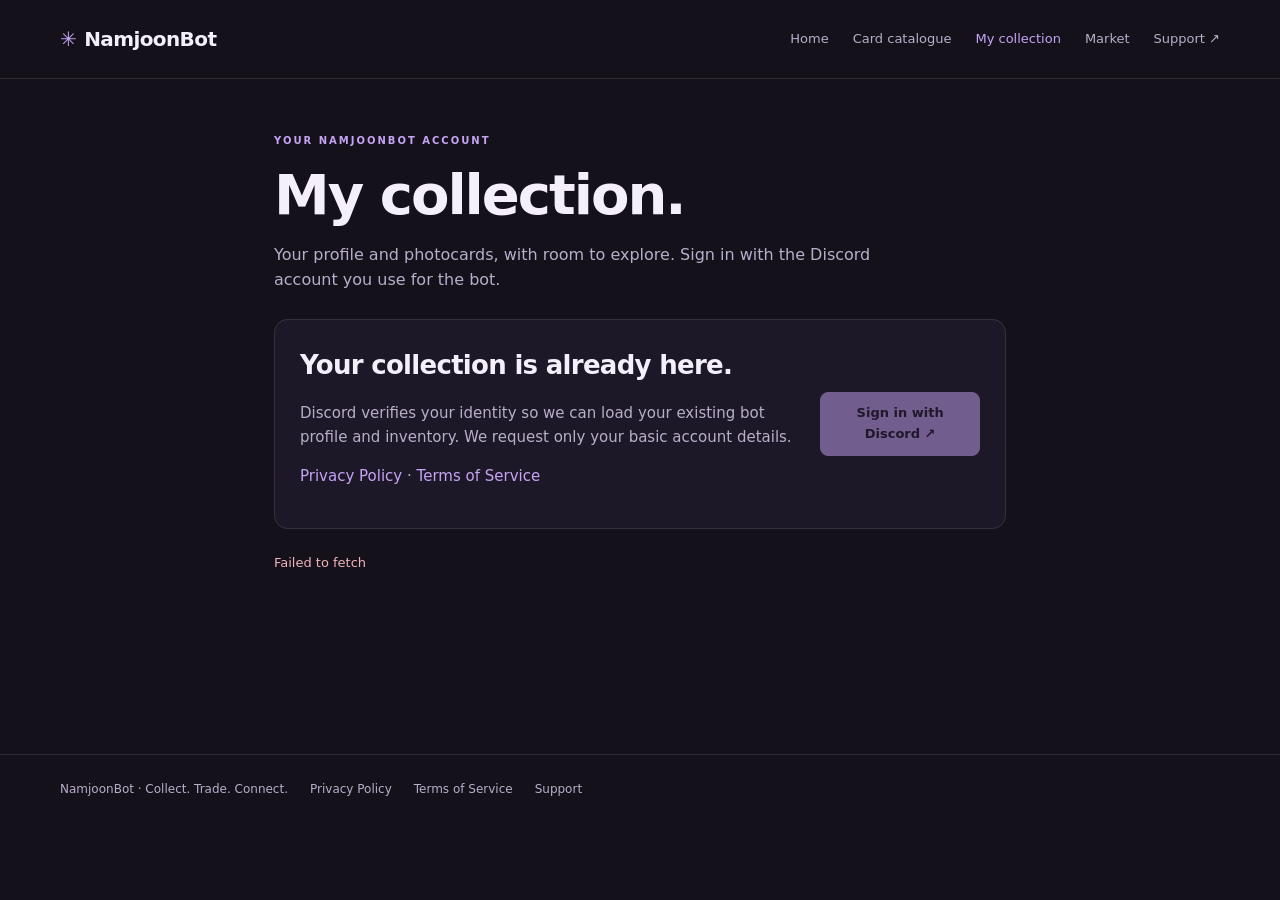
==== account.html @ 4c73a11f "Add wanted requests, website trade offers and adjustable card grids" ====
<!doctype html><html lang="en"><head><meta charset="utf-8"><meta name="viewport" content="width=device-width,initial-scale=1"><meta name="referrer" content="no-referrer"><meta name="theme-color" content="#14111b"><meta name="description" content="Sign in with Discord to view your NamjoonBot profile and inventory."><title>My collection — NamjoonBot</title><link rel="stylesheet" href="./collection.css"><link rel="stylesheet" href="./binder-beta.css?v=binder-beta-5"><link rel="stylesheet" href="./card-display.css?v=20261104"></head><body data-page="account"><a class="skip" href="#main">Skip to content</a><header><nav class="wrap" aria-label="Main navigation"><a class="brand" href="./"><span>✳</span>NamjoonBot</a><div class="navlinks"><a href="./">Home</a><a href="./catalogue.html">Card catalogue</a><a href="./account.html" aria-current="page">My collection</a><a href="./market.html">Market</a><a href="https://discord.gg/Ec2n3S7j8S">Support ↗</a></div></nav></header><main id="main" class="wrap"><div class="eyebrow">Your NamjoonBot account</div><h1>My collection.</h1><p class="intro">Your profile and photocards, with room to explore. Sign in with the Discord account you use for the bot.</p><div class="panel login-panel" id="login-panel"><div><h2>Your collection is already here.</h2><p>Discord verifies your identity so we can load your existing bot profile and inventory. We request only your basic account details.</p><p><a href="./privacy.html" style="color:var(--purple)">Privacy Policy</a> · <a href="./terms.html" style="color:var(--purple)">Terms of Service</a></p></div><button class="btn primary" id="login" disabled>Sign in with Discord ↗</button></div><div class="toolbar" id="account-actions" hidden><span id="signed-in" class="muted"></span><div><button class="btn" id="refresh">Refresh ↻</button> <button class="btn" id="logout">Sign out</button></div></div><p class="status" id="status" role="status">Checking sign-in availability…</p><div id="account-content" hidden><div class="tabs" role="tablist" aria-label="My account"><button class="btn active" id="profile-tab" role="tab" aria-selected="true" aria-controls="profile">Profile</button><button class="btn" id="collections-tab" role="tab" aria-selected="false" aria-controls="collections">Collection progress</button><button class="btn" id="wishlist-tab" role="tab" aria-selected="false" aria-controls="wishlist">Wishlist</button><button class="btn" id="inventory-tab" role="tab" aria-selected="false" aria-controls="inventory">Inventory</button><button class="btn" id="binders-tab" role="tab" aria-selected="false" aria-controls="binders">Binders <span class="supporter-pill">♡ Supporter beta</span></button></div><section class="panel" id="profile" role="tabpanel" aria-labelledby="profile-tab"></section><section id="inventory" role="tabpanel" aria-labelledby="inventory-tab" hidden><div class="toolbar"><h2>Your cards.</h2><label class="muted">Sort <select id="sort"><option value="highest">Highest rarity</option><option value="lowest">Lowest rarity</option><option value="print">Lowest print</option></select></label></div><div class="filters"><label>Search cards<input id="search" type="search" maxlength="100" placeholder="Card name or code…" autocomplete="off"></label><label>Member<select id="member"><option value="all">All members</option><option value="rm">RM</option><option value="jin">Jin</option><option value="suga">SUGA</option><option value="jhope">j-hope</option><option value="jimin">Jimin</option><option value="v">V</option><option value="jungkook">Jungkook</option></select></label><label>Set<select id="set"><option value="all">All sets</option></select></label><label>Variant<select id="variant"><option value="all">All variants</option><option value="unsigned">Unsigned (non-birthday)</option><option value="signed">Signed</option><option value="birthday">Birthday</option></select></label><label>Rarity<select id="rarity"><option value="all">All rarities</option><option value="common">Common</option><option value="uncommon">Uncommon</option><option value="rare">Rare</option><option value="event">Event</option><option value="legendary">Legendary</option><option value="mythical">Mythical</option><option value="secret_mythical">Secret Mythical</option></select></label></div><p class="muted">Select a card to sell it, offer it for trade, or browse the market.</p><div class="grid" id="cards"></div><div class="pagination"><button class="btn" id="prev" disabled>← Previous</button><span id="page-info" class="muted"></span><button class="btn" id="next" disabled>Next →</button></div></section><section id="collections" role="tabpanel" aria-labelledby="collections-tab" hidden><h2>Collection progress.</h2><p class="muted">Track every rarity and signature. Birthday variants are bonus discoveries and don’t count toward normal set completion.</p><div class="filters"><label>View<select id="collection-basis"><option value="lifetime">Ever collected</option><option value="owned">Currently owned</option></select></label><label>Search<input id="collection-search" type="search" placeholder="Card name…"></label><label>Set<select id="collection-set"><option value="all">All sets</option></select></label><label>Member<select id="collection-member"><option value="all">All members</option><option value="rm">RM</option><option value="jin">Jin</option><option value="suga">SUGA</option><option value="jhope">j-hope</option><option value="jimin">Jimin</option><option value="v">V</option><option value="jungkook">Jungkook</option></select></label><label>Rarity<select id="collection-rarity"><option value="all">All rarities</option><option value="common">common</option><option value="uncommon">uncommon</option><option value="rare">rare</option><option value="event">event</option><option value="legendary">legendary</option><option value="mythical">mythical</option><option value="secret_mythical">secret mythical</option></select></label><label>Variant<select id="collection-variant"><option value="all">All variants</option><option value="unsigned">Unsigned</option><option value="signed">Signed</option><option value="birthday">Birthday bonuses</option></select></label><label class="check-label"><input id="collection-missing" type="checkbox">Missing only</label></div><div class="set-summaries" id="collection-summary"></div><p class="muted" id="collection-count"></p><div class="grid" id="collection-cards"></div><div class="pagination"><button class="btn" id="collection-prev">← Previous</button><span id="collection-page"></span><button class="btn" id="collection-next">Next →</button></div></section>
<section id="wishlist" role="tabpanel" aria-labelledby="wishlist-tab" hidden><h2>Wishlist</h2><p class="muted">Synced from your Discord wishlist, including exact rarity, signature and birthday requests. Use /wishlist cards in Discord to add or remove entries.</p><div class="filters"><label>Search<input id="wish-search" type="search" placeholder="Card name…"></label><label>Status<select id="wish-status"><option value="all">All wishes</option><option value="missing">Still missing</option><option value="owned">Currently owned</option></select></label></div><p id="wish-count" class="muted"></p><div class="grid" id="wish-cards"></div></section><section id="binders" role="tabpanel" aria-labelledby="binders-tab" hidden><div class="toolbar"><div><h2>Your binders.</h2><p class="muted">Create and decorate your photocard binders.</p></div><button class="btn" id="expand-binder-beta" hidden>Expand editor</button></div><p class="status" id="binder-beta-status" role="status">Sign in to check beta access.</p><div id="binder-beta-locked" hidden><span class="supporter-pill">♡ Supporter</span><p>The binder editor is currently open to supporters for testing.</p><p><a href="https://discord.gg/Ec2n3S7j8S" target="_blank" rel="noopener noreferrer">Visit the support server</a> · <a href="https://ko-fi.com/namjoonbot" target="_blank" rel="noopener noreferrer">View Ko-fi</a></p></div><div id="binder-beta-host"></div></section></div></main><dialog id="card-modal" aria-label="Card details"><button class="btn modal-close" id="close-modal" aria-label="Close card details">Close ×</button><div class="modal-body" id="modal-body"></div></dialog><footer><div class="wrap"><div class="footerlinks"><span>NamjoonBot · Collect. Trade. Connect.</span><a href="./privacy.html">Privacy Policy</a><a href="./terms.html">Terms of Service</a><a href="https://discord.gg/Ec2n3S7j8S">Support</a></div></div></footer><script src="./site-config.js"></script><script src="./collection.js?v=20261104-binder-beta-5"></script><script src="./binder-beta-tab.js?v=binder-beta-5"></script><script src="./card-display.js?v=20261104"></script></body></html>
---- collection.css ----
:root{color-scheme:dark;--bg:#14111b;--surface:#1d1827;--ink:#f4effb;--muted:#b9aec9;--purple:#c5a4f4;--line:#ffffff19}*{box-sizing:border-box}body{margin:0;background:var(--bg);color:var(--ink);font:15px/1.6 system-ui,-apple-system,"Segoe UI",sans-serif}a{color:inherit;text-decoration:none}button,input,select{font:inherit}button,a,input,select{touch-action:manipulation}a:focus-visible,button:focus-visible,input:focus-visible,select:focus-visible{outline:3px solid var(--purple);outline-offset:4px}button{cursor:pointer}button:disabled{opacity:.5;cursor:default}.wrap{width:min(1160px,calc(100% - 40px));margin:auto}header{border-bottom:1px solid var(--line);background:#14111bf5}nav{min-height:78px;display:flex;align-items:center;justify-content:space-between;gap:20px;flex-wrap:wrap;padding:15px 0}.brand{font-size:20px;font-weight:750;letter-spacing:-.6px}.brand span{color:var(--purple);margin-right:8px}.navlinks{display:flex;gap:24px;align-items:center;flex-wrap:wrap;font-size:13px}.navlinks a{color:var(--muted)}.navlinks a[aria-current=page]{color:var(--purple)}main{padding:54px 0 72px;min-height:75vh}h1{font-size:clamp(35px,5vw,56px);letter-spacing:-2px;line-height:1.1;margin:15px 0}h2{font-size:26px;letter-spacing:-.7px;margin:0 0 15px}h3{margin:0;font-size:16px}.eyebrow{text-transform:uppercase;font-size:10px;letter-spacing:2px;color:var(--purple);font-weight:700}.muted,.intro{color:var(--muted)}.intro{max-width:650px;font-size:16px;margin-bottom:26px}.btn{display:inline-flex;align-items:center;justify-content:center;gap:8px;background:transparent;border:1px solid #ffffff25;border-radius:8px;padding:10px 17px;font-weight:650;color:var(--ink);font-size:13px}.primary{background:var(--purple);border-color:var(--purple);color:#25172f}.status{color:var(--muted);font-size:13px;min-height:24px;margin:17px 0}.error{color:#f2b4bc}.toolbar{display:flex;gap:14px;align-items:center;justify-content:space-between;flex-wrap:wrap}.filters{display:grid;grid-template-columns:2fr repeat(3,1fr);gap:12px;margin:25px 0}.filters label{display:flex;flex-direction:column;gap:6px;font-size:11px;color:var(--muted)}input,select{color:var(--ink);background:#1d1827;border:1px solid #ffffff25;padding:11px 12px;border-radius:8px;width:100%;min-width:0}input::placeholder{color:#9c8dac}.grid{display:grid;grid-template-columns:repeat(4,minmax(0,1fr));gap:20px}.card{border:1px solid var(--line);border-radius:13px;background:var(--surface);overflow:hidden;min-width:0}.card-button{padding:0;border:0;color:inherit;background:none;width:100%;text-align:left;display:block}.artwrap{aspect-ratio:797/1299;position:relative;overflow:hidden;margin:16px 25px 0;border-radius:12px;background:#2b2037}.artwrap img{position:absolute;inset:0;width:100%;height:100%;object-fit:contain}.catalogue-card .artwrap img{inset:auto;left:-13%;top:-8%;width:126%;height:116%;max-width:none;object-fit:fill}.card-info{padding:17px}.card-info h3{font-size:14px;line-height:1.4;margin:8px 0}.card-info p{font-size:12px;color:var(--muted);margin:7px 0}.tag{display:inline-block;background:#c5a4f415;color:var(--purple);border-radius:4px;padding:3px 7px;font-size:9px;letter-spacing:1px;text-transform:uppercase}.card-info .code{font-size:10px;overflow-wrap:anywhere;letter-spacing:.4px}.pagination{display:flex;gap:18px;align-items:center;justify-content:center;margin:30px 0}.empty{padding:40px;border:1px dashed #ffffff25;border-radius:12px;text-align:center;color:var(--muted)}.panel{background:var(--surface);border:1px solid var(--line);border-radius:14px;padding:25px;margin-bottom:24px}.login-panel{display:flex;gap:25px;align-items:center;justify-content:space-between}.login-panel p{color:var(--muted);max-width:650px}.profile-banner{width:100%;max-height:270px;aspect-ratio:680/240;object-fit:cover;border-radius:12px;margin-bottom:22px}.identity{display:flex;gap:18px;align-items:center}.avatar{height:78px;width:78px;object-fit:cover;border-radius:50%;background:#49325f;display:grid;place-items:center;font-size:32px;color:var(--purple)}.identity h2{margin:0 0 4px}.titles{color:var(--purple);font-size:13px}.stat-grid{display:grid;grid-template-columns:repeat(4,1fr);gap:14px;margin:25px 0}.stat{background:#14111b80;border:1px solid var(--line);padding:17px;border-radius:9px}.stat strong{display:block;font-size:23px}.stat span{font-size:11px;color:var(--muted)}.xp{width:100%;height:12px;accent-color:var(--purple)}.badge-list{display:flex;flex-wrap:wrap;gap:10px}.badge{display:flex;align-items:center;gap:8px;border:1px solid var(--line);padding:9px 12px;border-radius:8px;font-size:12px}.badge img{width:30px;height:30px;object-fit:contain}.tabs{display:flex;gap:10px;margin:26px 0}.tabs .active{background:#c5a4f42a;border-color:var(--purple);color:var(--purple)}dialog{background:var(--surface);color:var(--ink);border:1px solid #ffffff30;border-radius:15px;width:min(680px,calc(100% - 30px));padding:25px;max-height:90vh;overflow:auto}dialog::backdrop{background:#08050dbb}.modal-close{float:right}.modal-body img{max-width:100%;max-height:440px;object-fit:contain;display:block;margin:15px auto}.modal-body p{color:var(--muted);overflow-wrap:anywhere}.modal-body h2{padding-top:20px}.rarity-list{display:flex;gap:9px;flex-wrap:wrap}footer{border-top:1px solid var(--line);padding:25px 0;color:var(--muted);font-size:12px}.footerlinks{display:flex;flex-wrap:wrap;gap:22px}[hidden]{display:none!important}.skip{position:absolute;top:-100px;left:15px;padding:12px;background:var(--purple);color:#17101f;z-index:20}.skip:focus{top:10px}@media(max-width:950px){.grid{grid-template-columns:repeat(3,minmax(0,1fr))}.stat-grid{grid-template-columns:repeat(2,1fr)}.filters{grid-template-columns:repeat(2,minmax(0,1fr))}}@media(max-width:620px){.grid{grid-template-columns:repeat(2,minmax(0,1fr));gap:12px}.navlinks{gap:14px;font-size:12px}.brand{font-size:18px}main{padding-top:35px}.artwrap{margin:12px 12px 0}.card-info{padding:13px}.filters{gap:10px}.login-panel{display:block}.login-panel .btn{margin-top:10px}.panel{padding:20px}.identity{gap:12px}.avatar{width:60px;height:60px}.identity h2{font-size:22px}.stat{padding:13px}.stat strong{font-size:20px}}
/* Preserve Discord banner dimensions instead of stretching/cropping them. */
.profile-banner{display:block;width:100%;max-width:680px;height:auto;max-height:none;aspect-ratio:680/240;object-fit:contain;margin:0 auto 24px;border-radius:12px}

body.view-profile main.wrap{max-width:732px}#profile{width:100%;margin-inline:auto}.tabs{flex-wrap:wrap}.showcase-grid{grid-template-columns:repeat(3,minmax(0,1fr));gap:12px;margin-top:15px}.showcase-grid .artwrap{margin:10px 9px 0}.showcase-grid .card-info{padding:11px}.showcase-grid .card-info .code{font-size:9px}.showcase-empty{font-size:12px;padding:20px 10px;display:grid;place-items:center;min-height:240px}.badge-list{margin-top:12px}.variant-checklist{max-height:240px;overflow-y:auto;margin:0 14px 16px;border-top:1px solid var(--line);scrollbar-width:thin}.variant-row{display:flex;gap:8px;padding:7px 0;border-bottom:1px solid var(--line);font-size:11px;line-height:1.5}.variant-row.collected{color:#bce2ce}.variant-row.missing{color:var(--muted)}.set-summaries{display:grid;grid-template-columns:repeat(auto-fit,minmax(200px,1fr));gap:12px;margin:20px 0}.set-summary{display:flex;flex-direction:column;gap:8px;padding:17px;border:1px solid var(--line);border-radius:9px;background:var(--surface)}.set-summary span{color:var(--muted);font-size:12px}.set-summary progress{accent-color:var(--purple);width:100%;height:10px}.check-label{flex-direction:row!important;align-items:center;gap:10px!important}.check-label input{width:18px;height:18px;accent-color:var(--purple)}@media(max-width:620px){.showcase-grid{gap:7px}.showcase-grid .card-info h3{font-size:11px}.showcase-grid .card-info p{font-size:10px}.showcase-grid .artwrap{margin:8px 5px 0}.showcase-grid .card-info{padding:8px}.showcase-empty{min-height:180px}.tabs .btn{padding:8px 11px;font-size:12px}}

.showcase-grid .card{overflow:visible;perspective:900px;background:transparent;border:0}
.showcase-grid .card-button{background:var(--surface);border:1px solid var(--line);border-radius:13px;overflow:hidden;transform:rotateX(var(--showcase-x,0deg)) rotateY(var(--showcase-y,0deg));transition:transform .2s ease-out,box-shadow .2s ease-out;transform-origin:center}
.showcase-grid .showcase-hover .card-button{box-shadow:0 14px 28px #0005}
@media(prefers-reduced-motion:reduce){.showcase-grid .card-button{transform:none;transition:none}}
@media(hover:none){.showcase-grid .card-button{transform:none}}

/* Keep the information panels still; tilt only the transparent photocard PNG. */
.showcase-grid .card-button,.showcase-grid .showcase-hover .card-button{transform:none;box-shadow:none;transition:none}
.showcase-grid .artwrap{overflow:visible;background:transparent;perspective:850px}
.showcase-grid .artwrap img,.interactive-card-stage img{transform:rotateX(var(--showcase-x,0deg)) rotateY(var(--showcase-y,0deg));transition:transform .18s ease-out,filter .2s ease-out;transform-origin:center;user-select:none}
.showcase-grid .artwrap.showcase-hover img,.interactive-card-stage.showcase-hover img{filter:drop-shadow(0 10px 12px #0005)}
.interactive-card-stage{width:min(100%,340px);margin:20px auto;perspective:900px;padding:14px}
.modal-body .interactive-card-stage img{display:block;width:100%;height:auto;max-height:440px;object-fit:contain;margin:0}
@media(prefers-reduced-motion:reduce){.showcase-grid .artwrap img,.interactive-card-stage img{transform:none;transition:none;filter:none!important}}
@media(hover:none){.showcase-grid .artwrap img,.interactive-card-stage img{transform:none;filter:none!important}}

/* Rarity accents follow the actual owned variant, never a catalogue preview. */
[data-rarity="mythical"]{--rarity-glow:#c5a4f4;--rarity-shadow:#c5a4f440}
[data-rarity="secret_mythical"]{--rarity-glow:#ead1f9;--rarity-shadow:#dfb2ef59}
.card[data-rarity] .tag{color:var(--rarity-glow);background:#c5a4f419;border:1px solid var(--rarity-shadow)}
.artwrap[data-rarity],.interactive-card-stage[data-rarity]{isolation:isolate}
.artwrap[data-rarity] img,.interactive-card-stage[data-rarity] img{filter:drop-shadow(0 0 5px var(--rarity-shadow))}
@media(hover:hover){
  .artwrap[data-rarity]:hover img,.interactive-card-stage[data-rarity]:hover img{filter:drop-shadow(0 0 9px var(--rarity-shadow)) drop-shadow(0 9px 12px #0004)}
  .artwrap[data-rarity="secret_mythical"]::after,.interactive-card-stage[data-rarity="secret_mythical"]::after{content:"";position:absolute;inset:0;border-radius:12px;pointer-events:none;background:linear-gradient(115deg,transparent 25%,#e6c9f200 38%,#f7e9ff20 48%,#d4c7ff12 53%,transparent 65%);background-size:250% 100%;background-position:100% 0;opacity:0;transition:background-position .85s ease,opacity .25s ease}
  .artwrap[data-rarity="secret_mythical"]:hover::after,.interactive-card-stage[data-rarity="secret_mythical"]:hover::after{opacity:1;background-position:0 0}
}
.interactive-card-stage[data-rarity]{position:relative}
@media(prefers-reduced-motion:reduce){
  .artwrap[data-rarity]::after,.interactive-card-stage[data-rarity]::after{display:none}
  .artwrap[data-rarity] img,.interactive-card-stage[data-rarity] img{transition:none}
}

/* Catalogue spoilers are opt-in; inventory and profile cards keep their own display. */
body[data-page="catalogue"] .catalogue-spoiler-toggle{display:inline-flex;align-items:center;gap:10px;position:relative;min-height:44px;cursor:pointer;font-size:13px;color:var(--muted)}
.catalogue-spoiler-toggle input{position:absolute;left:0;top:9px;width:42px;height:26px;margin:0;opacity:0;cursor:pointer}
.catalogue-switch-track{display:block;width:42px;height:26px;border:1px solid #ffffff35;background:#30263e;border-radius:20px;padding:3px;transition:background .2s}
.catalogue-switch-track:before{content:"";display:block;width:18px;height:18px;border-radius:50%;background:#c7bbd6;transition:transform .2s}
.catalogue-spoiler-toggle input:checked+.catalogue-switch-track{background:var(--purple);border-color:var(--purple)}
.catalogue-spoiler-toggle input:checked+.catalogue-switch-track:before{transform:translateX(16px);background:#24182f}
.catalogue-spoiler-toggle input:focus-visible+.catalogue-switch-track{outline:3px solid var(--purple);outline-offset:4px}
.catalogue-spoiler-note{font-size:12px;max-width:540px;margin:4px 0 0}
.spoiler-placeholder{display:flex;flex-direction:column;align-items:center;justify-content:center;gap:14px;border:1px solid #c5a4f435;background:radial-gradient(ellipse at 50% 35%,#c5a4f41c,transparent 70%),#21182c;color:var(--purple)}
.spoiler-mark{font-size:42px;line-height:1}.spoiler-caption{font-size:10px;letter-spacing:1.6px;text-transform:uppercase}
@media(prefers-reduced-motion:reduce){.catalogue-switch-track,.catalogue-switch-track:before{transition:none}}
---- binder-beta.css ----
.supporter-pill{display:inline-flex;align-items:center;gap:3px;flex-shrink:0;white-space:nowrap;border-radius:999px;padding:2px 8px;background:linear-gradient(115deg,#63418e,#82529c);border:1px solid #d6b1f552;color:#fff0ff;font-size:10px;font-weight:700;line-height:1.6;letter-spacing:.15px}.binder-beta-locked-tab{opacity:.6}#binders .toolbar{align-items:center}#binders .toolbar p{font-size:12px;margin:8px 0}#binder-beta-locked{padding:25px;border:1px solid #c5a4f433;border-radius:12px;background:#c5a4f409}#binder-beta-locked a{color:var(--purple)}.binder-beta-frame{display:block;border:1px solid #ffffff19;border-radius:12px;width:100%;height:900px;max-height:none;background:#121118}#binders.beta-expanded{position:fixed;inset:0;z-index:1000;background:#14111b;padding:12px 18px;overflow:auto;display:flex;flex-direction:column;gap:6px}#binders.beta-expanded .toolbar{margin:0;flex:none}#binders.beta-expanded .toolbar h2,#binders.beta-expanded .toolbar p{display:none}#binders.beta-expanded #binder-beta-status{font-size:10px;margin:0}#binders.beta-expanded #binder-beta-host{flex:1;min-height:0}#binders.beta-expanded .binder-beta-frame{height:100%;border-radius:8px}@media(max-width:650px){.binder-beta-frame{height:1100px}#binders.beta-expanded{padding:8px}#binders.beta-expanded .binder-beta-frame{height:100%}.tabs{flex-wrap:wrap}}

#binder-beta-status:empty{display:none}
---- card-display.css ----
.card-display-controls{display:flex;justify-content:flex-end;margin:14px 0;gap:12px}.card-display-controls label{font:inherit;font-size:12px;color:var(--muted,#b6acbf)}.card-display-controls select{background:var(--surface,#211a2b);color:inherit;border:1px solid #c5a4f440;border-radius:7px;padding:8px;margin-left:8px;font:inherit}body .adjustable-card-grid{display:grid;grid-template-columns:repeat(var(--card-columns,4),minmax(0,1fr));gap:16px}body[data-page=market] .market-main{width:min(1520px,calc(100% - 48px))}body[data-page=catalogue] main.wrap,body[data-page=account] main.wrap{width:min(1440px,calc(100% - 48px))}.adjustable-card-grid>*{min-width:0}.adjustable-card-grid .card-info,.adjustable-card-grid .market-card-info{overflow-wrap:anywhere}.adjustable-card-grid img{max-width:100%}html[data-card-columns="6"] .adjustable-card-grid .code,html[data-card-columns="6"] .adjustable-card-grid .market-seller,html[data-card-columns="6"] .adjustable-card-grid .market-print{display:none}html[data-card-columns="5"] .adjustable-card-grid h3,html[data-card-columns="6"] .adjustable-card-grid h3{font-size:12px}html[data-card-columns="6"] .adjustable-card-grid .market-card-info{padding:9px}.market-type-tabs{display:flex;flex-wrap:wrap;gap:8px;margin-bottom:18px}.market-filter-toggle{margin-bottom:12px}.market-layout.filters-collapsed{grid-template-columns:minmax(0,1fr)}.market-layout.filters-collapsed .market-filters{display:none}.exchange-actions{display:flex;flex-wrap:wrap;gap:9px;margin-top:16px}.exchange-offer{padding:20px;border:1px solid var(--line,#c5a4f430);border-radius:12px;margin-bottom:15px}.exchange-offer h3{margin:0 0 12px}.exchange-sides{display:grid;grid-template-columns:1fr 1fr;gap:16px}.exchange-side{padding:12px;background:#c5a4f409;border-radius:9px}.exchange-side img{width:58px;max-height:88px;object-fit:contain}.exchange-copy{display:flex;align-items:center;gap:10px;margin:8px 0}.exchange-copy span{font-size:12px;overflow-wrap:anywhere}.exchange-picks{display:flex;gap:6px;flex-wrap:wrap;margin:12px 0}.exchange-picker{display:grid;grid-template-columns:repeat(3,minmax(0,1fr));gap:10px;margin:15px 0}.exchange-picker button{text-align:left;white-space:normal}.exchange-picker img{width:100%;height:145px;object-fit:contain}.exchange-picker [aria-pressed=true]{outline:2px solid var(--purple,#c5a4f4);background:#c5a4f425}.exchange-field{display:block;margin:14px 0}.exchange-field input,.exchange-field select,.exchange-field textarea{display:block;width:100%;margin-top:6px;padding:10px;border:1px solid #c5a4f440;border-radius:8px;background:#17121f;color:inherit;font:inherit}.exchange-offers-grid{grid-template-columns:1fr!important}.exchange-kind{color:var(--purple,#c5a4f4);font-size:11px;font-weight:700}.exchange-note{white-space:pre-wrap}.exchange-bulk-row{display:flex;gap:10px;align-items:center;margin:10px 0}.exchange-bulk-row label{flex:1}.exchange-bulk-row input{width:150px}.market-toolbar{flex-wrap:wrap}@media(max-width:1100px){body .adjustable-card-grid{grid-template-columns:repeat(min(var(--card-columns,4),4),minmax(0,1fr))}}@media(max-width:760px){body .adjustable-card-grid{grid-template-columns:repeat(min(var(--card-columns,4),3),minmax(0,1fr));gap:10px}.exchange-picker{grid-template-columns:repeat(2,minmax(0,1fr))}.exchange-sides{grid-template-columns:1fr}body[data-page=market] .market-main,body[data-page=catalogue] main.wrap,body[data-page=account] main.wrap{width:calc(100% - 28px)}}@media(max-width:480px){body .adjustable-card-grid{grid-template-columns:repeat(2,minmax(0,1fr))}}
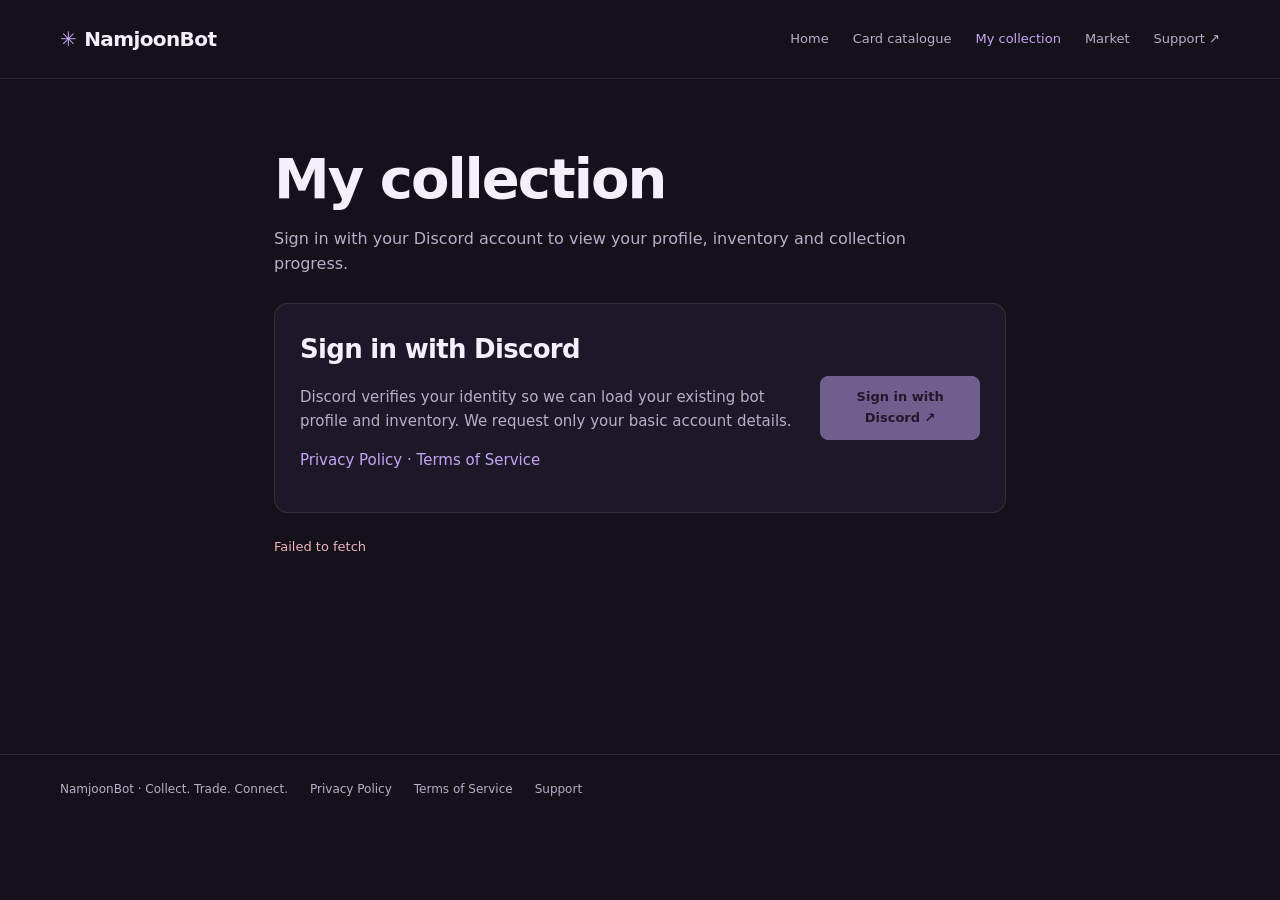
==== commit 714f50b5: "Improve catalogue browsing, mobile navigation and plain website copy" ====
--- a/account.html
+++ b/account.html
@@ -1,3 +1,3 @@
-<!doctype html><html lang="en"><head><meta charset="utf-8"><meta name="viewport" content="width=device-width,initial-scale=1"><meta name="referrer" content="no-referrer"><meta name="theme-color" content="#14111b"><meta name="description" content="Sign in with Discord to view your NamjoonBot profile and inventory."><title>My collection — NamjoonBot</title><link rel="stylesheet" href="./collection.css"><link rel="stylesheet" href="./binder-beta.css?v=binder-beta-5"><link rel="stylesheet" href="./card-display.css?v=20261104"></head><body data-page="account"><a class="skip" href="#main">Skip to content</a><header><nav class="wrap" aria-label="Main navigation"><a class="brand" href="./"><span>✳</span>NamjoonBot</a><div class="navlinks"><a href="./">Home</a><a href="./catalogue.html">Card catalogue</a><a href="./account.html" aria-current="page">My collection</a><a href="./market.html">Market</a><a href="https://discord.gg/Ec2n3S7j8S">Support ↗</a></div></nav></header><main id="main" class="wrap"><div class="eyebrow">Your NamjoonBot account</div><h1>My collection.</h1><p class="intro">Your profile and photocards, with room to explore. Sign in with the Discord account you use for the bot.</p><div class="panel login-panel" id="login-panel"><div><h2>Your collection is already here.</h2><p>Discord verifies your identity so we can load your existing bot profile and inventory. We request only your basic account details.</p><p><a href="./privacy.html" style="color:var(--purple)">Privacy Policy</a> · <a href="./terms.html" style="color:var(--purple)">Terms of Service</a></p></div><button class="btn primary" id="login" disabled>Sign in with Discord ↗</button></div><div class="toolbar" id="account-actions" hidden><span id="signed-in" class="muted"></span><div><button class="btn" id="refresh">Refresh ↻</button> <button class="btn" id="logout">Sign out</button></div></div><p class="status" id="status" role="status">Checking sign-in availability…</p><div id="account-content" hidden><div class="tabs" role="tablist" aria-label="My account"><button class="btn active" id="profile-tab" role="tab" aria-selected="true" aria-controls="profile">Profile</button><button class="btn" id="collections-tab" role="tab" aria-selected="false" aria-controls="collections">Collection progress</button><button class="btn" id="wishlist-tab" role="tab" aria-selected="false" aria-controls="wishlist">Wishlist</button><button class="btn" id="inventory-tab" role="tab" aria-selected="false" aria-controls="inventory">Inventory</button><button class="btn" id="binders-tab" role="tab" aria-selected="false" aria-controls="binders">Binders <span class="supporter-pill">♡ Supporter beta</span></button></div><section class="panel" id="profile" role="tabpanel" aria-labelledby="profile-tab"></section><section id="inventory" role="tabpanel" aria-labelledby="inventory-tab" hidden><div class="toolbar"><h2>Your cards.</h2><label class="muted">Sort <select id="sort"><option value="highest">Highest rarity</option><option value="lowest">Lowest rarity</option><option value="print">Lowest print</option></select></label></div><div class="filters"><label>Search cards<input id="search" type="search" maxlength="100" placeholder="Card name or code…" autocomplete="off"></label><label>Member<select id="member"><option value="all">All members</option><option value="rm">RM</option><option value="jin">Jin</option><option value="suga">SUGA</option><option value="jhope">j-hope</option><option value="jimin">Jimin</option><option value="v">V</option><option value="jungkook">Jungkook</option></select></label><label>Set<select id="set"><option value="all">All sets</option></select></label><label>Variant<select id="variant"><option value="all">All variants</option><option value="unsigned">Unsigned (non-birthday)</option><option value="signed">Signed</option><option value="birthday">Birthday</option></select></label><label>Rarity<select id="rarity"><option value="all">All rarities</option><option value="common">Common</option><option value="uncommon">Uncommon</option><option value="rare">Rare</option><option value="event">Event</option><option value="legendary">Legendary</option><option value="mythical">Mythical</option><option value="secret_mythical">Secret Mythical</option></select></label></div><p class="muted">Select a card to sell it, offer it for trade, or browse the market.</p><div class="grid" id="cards"></div><div class="pagination"><button class="btn" id="prev" disabled>← Previous</button><span id="page-info" class="muted"></span><button class="btn" id="next" disabled>Next →</button></div></section><section id="collections" role="tabpanel" aria-labelledby="collections-tab" hidden><h2>Collection progress.</h2><p class="muted">Track every rarity and signature. Birthday variants are bonus discoveries and don’t count toward normal set completion.</p><div class="filters"><label>View<select id="collection-basis"><option value="lifetime">Ever collected</option><option value="owned">Currently owned</option></select></label><label>Search<input id="collection-search" type="search" placeholder="Card name…"></label><label>Set<select id="collection-set"><option value="all">All sets</option></select></label><label>Member<select id="collection-member"><option value="all">All members</option><option value="rm">RM</option><option value="jin">Jin</option><option value="suga">SUGA</option><option value="jhope">j-hope</option><option value="jimin">Jimin</option><option value="v">V</option><option value="jungkook">Jungkook</option></select></label><label>Rarity<select id="collection-rarity"><option value="all">All rarities</option><option value="common">common</option><option value="uncommon">uncommon</option><option value="rare">rare</option><option value="event">event</option><option value="legendary">legendary</option><option value="mythical">mythical</option><option value="secret_mythical">secret mythical</option></select></label><label>Variant<select id="collection-variant"><option value="all">All variants</option><option value="unsigned">Unsigned</option><option value="signed">Signed</option><option value="birthday">Birthday bonuses</option></select></label><label class="check-label"><input id="collection-missing" type="checkbox">Missing only</label></div><div class="set-summaries" id="collection-summary"></div><p class="muted" id="collection-count"></p><div class="grid" id="collection-cards"></div><div class="pagination"><button class="btn" id="collection-prev">← Previous</button><span id="collection-page"></span><button class="btn" id="collection-next">Next →</button></div></section>
-<section id="wishlist" role="tabpanel" aria-labelledby="wishlist-tab" hidden><h2>Wishlist</h2><p class="muted">Synced from your Discord wishlist, including exact rarity, signature and birthday requests. Use /wishlist cards in Discord to add or remove entries.</p><div class="filters"><label>Search<input id="wish-search" type="search" placeholder="Card name…"></label><label>Status<select id="wish-status"><option value="all">All wishes</option><option value="missing">Still missing</option><option value="owned">Currently owned</option></select></label></div><p id="wish-count" class="muted"></p><div class="grid" id="wish-cards"></div></section><section id="binders" role="tabpanel" aria-labelledby="binders-tab" hidden><div class="toolbar"><div><h2>Your binders.</h2><p class="muted">Create and decorate your photocard binders.</p></div><button class="btn" id="expand-binder-beta" hidden>Expand editor</button></div><p class="status" id="binder-beta-status" role="status">Sign in to check beta access.</p><div id="binder-beta-locked" hidden><span class="supporter-pill">♡ Supporter</span><p>The binder editor is currently open to supporters for testing.</p><p><a href="https://discord.gg/Ec2n3S7j8S" target="_blank" rel="noopener noreferrer">Visit the support server</a> · <a href="https://ko-fi.com/namjoonbot" target="_blank" rel="noopener noreferrer">View Ko-fi</a></p></div><div id="binder-beta-host"></div></section></div></main><dialog id="card-modal" aria-label="Card details"><button class="btn modal-close" id="close-modal" aria-label="Close card details">Close ×</button><div class="modal-body" id="modal-body"></div></dialog><footer><div class="wrap"><div class="footerlinks"><span>NamjoonBot · Collect. Trade. Connect.</span><a href="./privacy.html">Privacy Policy</a><a href="./terms.html">Terms of Service</a><a href="https://discord.gg/Ec2n3S7j8S">Support</a></div></div></footer><script src="./site-config.js"></script><script src="./collection.js?v=20261104-binder-beta-5"></script><script src="./binder-beta-tab.js?v=binder-beta-5"></script><script src="./card-display.js?v=20261104"></script></body></html>
+<!doctype html><html lang="en"><head><meta charset="utf-8"><meta name="viewport" content="width=device-width,initial-scale=1"><meta name="referrer" content="no-referrer"><meta name="theme-color" content="#14111b"><meta name="description" content="Sign in with Discord to view your NamjoonBot profile and inventory."><title>My collection — NamjoonBot</title><link rel="stylesheet" href="./collection.css"><link rel="stylesheet" href="./binder-beta.css?v=binder-beta-5"><link rel="stylesheet" href="./card-display.css?v=20261104-card-preview-2"><link rel="stylesheet" href="./site-qol.css?v=20261105"></head><body data-page="account"><a class="skip" href="#main">Skip to content</a><header><nav class="wrap" aria-label="Main navigation"><a class="brand" href="./"><span>✳</span>NamjoonBot</a><div class="navlinks"><a href="./">Home</a><a href="./catalogue.html">Card catalogue</a><a href="./account.html" aria-current="page">My collection</a><a href="./market.html">Market</a><a href="https://discord.gg/Ec2n3S7j8S">Support ↗</a></div></nav></header><main id="main" class="wrap"><h1>My collection</h1><p class="intro">Sign in with your Discord account to view your profile, inventory and collection progress.</p><div class="panel login-panel" id="login-panel"><div><h2>Sign in with Discord</h2><p>Discord verifies your identity so we can load your existing bot profile and inventory. We request only your basic account details.</p><p><a href="./privacy.html" style="color:var(--purple)">Privacy Policy</a> · <a href="./terms.html" style="color:var(--purple)">Terms of Service</a></p></div><button class="btn primary" id="login" disabled>Sign in with Discord ↗</button></div><div class="toolbar" id="account-actions" hidden><span id="signed-in" class="muted"></span><div><button class="btn" id="refresh">Refresh ↻</button> <button class="btn" id="logout">Sign out</button></div></div><p class="status" id="status" role="status">Checking sign-in availability…</p><div id="account-content" hidden><div class="tabs" role="tablist" aria-label="My account"><button class="btn active" id="profile-tab" role="tab" aria-selected="true" aria-controls="profile">Profile</button><button class="btn" id="collections-tab" role="tab" aria-selected="false" aria-controls="collections">Collection progress</button><button class="btn" id="wishlist-tab" role="tab" aria-selected="false" aria-controls="wishlist">Wishlist</button><button class="btn" id="inventory-tab" role="tab" aria-selected="false" aria-controls="inventory">Inventory</button><button class="btn" id="binders-tab" role="tab" aria-selected="false" aria-controls="binders">Binders <span class="supporter-pill">♡ Supporter beta</span></button></div><section class="panel" id="profile" role="tabpanel" aria-labelledby="profile-tab"></section><section id="inventory" role="tabpanel" aria-labelledby="inventory-tab" hidden><div class="toolbar"><h2>Inventory</h2><label class="muted">Sort <select id="sort"><option value="highest">Highest rarity</option><option value="lowest">Lowest rarity</option><option value="print">Lowest print</option></select></label></div><div class="filters"><label>Search cards<input id="search" type="search" maxlength="100" placeholder="Card name or code…" autocomplete="off"></label><label>Member<select id="member"><option value="all">All members</option><option value="rm">RM</option><option value="jin">Jin</option><option value="suga">SUGA</option><option value="jhope">j-hope</option><option value="jimin">Jimin</option><option value="v">V</option><option value="jungkook">Jungkook</option></select></label><label>Set<select id="set"><option value="all">All sets</option></select></label><label>Variant<select id="variant"><option value="all">All variants</option><option value="unsigned">Unsigned (non-birthday)</option><option value="signed">Signed</option><option value="birthday">Birthday</option></select></label><label>Rarity<select id="rarity"><option value="all">All rarities</option><option value="common">Common</option><option value="uncommon">Uncommon</option><option value="rare">Rare</option><option value="event">Event</option><option value="legendary">Legendary</option><option value="mythical">Mythical</option><option value="secret_mythical">Secret Mythical</option></select></label></div><p class="muted">Select a card to sell it, offer it for trade, or browse the market.</p><div class="grid" id="cards"></div><div class="pagination"><button class="btn" id="prev" disabled>← Previous</button><span id="page-info" class="muted"></span><button class="btn" id="next" disabled>Next →</button></div></section><section id="collections" role="tabpanel" aria-labelledby="collections-tab" hidden><h2>Collection progress</h2><p class="muted">Track every rarity and signature. Birthday variants are bonus discoveries and don’t count toward normal set completion.</p><div class="filters"><label>View<select id="collection-basis"><option value="lifetime">Ever collected</option><option value="owned">Currently owned</option></select></label><label>Search<input id="collection-search" type="search" placeholder="Card name…"></label><label>Set<select id="collection-set"><option value="all">All sets</option></select></label><label>Member<select id="collection-member"><option value="all">All members</option><option value="rm">RM</option><option value="jin">Jin</option><option value="suga">SUGA</option><option value="jhope">j-hope</option><option value="jimin">Jimin</option><option value="v">V</option><option value="jungkook">Jungkook</option></select></label><label>Rarity<select id="collection-rarity"><option value="all">All rarities</option><option value="common">common</option><option value="uncommon">uncommon</option><option value="rare">rare</option><option value="event">event</option><option value="legendary">legendary</option><option value="mythical">mythical</option><option value="secret_mythical">secret mythical</option></select></label><label>Variant<select id="collection-variant"><option value="all">All variants</option><option value="unsigned">Unsigned</option><option value="signed">Signed</option><option value="birthday">Birthday bonuses</option></select></label><label class="check-label"><input id="collection-missing" type="checkbox">Missing only</label></div><div class="set-summaries" id="collection-summary"></div><p class="muted" id="collection-count"></p><div class="grid" id="collection-cards"></div><div class="pagination"><button class="btn" id="collection-prev">← Previous</button><span id="collection-page"></span><button class="btn" id="collection-next">Next →</button></div></section>
+<section id="wishlist" role="tabpanel" aria-labelledby="wishlist-tab" hidden><h2>Wishlist</h2><p class="muted">Synced from your Discord wishlist, including exact rarity, signature and birthday requests. Use /wishlist cards in Discord to add or remove entries.</p><div class="filters"><label>Search<input id="wish-search" type="search" placeholder="Card name…"></label><label>Status<select id="wish-status"><option value="all">All wishes</option><option value="missing">Still missing</option><option value="owned">Currently owned</option></select></label></div><p id="wish-count" class="muted"></p><div class="grid" id="wish-cards"></div></section><section id="binders" role="tabpanel" aria-labelledby="binders-tab" hidden><div class="toolbar"><div><h2>Your binders.</h2><p class="muted">Create and decorate your photocard binders.</p></div><button class="btn" id="expand-binder-beta" hidden>Expand editor</button></div><p class="status" id="binder-beta-status" role="status">Sign in to check beta access.</p><div id="binder-beta-locked" hidden><span class="supporter-pill">♡ Supporter</span><p>The binder editor is currently open to supporters for testing.</p><p><a href="https://discord.gg/Ec2n3S7j8S" target="_blank" rel="noopener noreferrer">Visit the support server</a> · <a href="https://ko-fi.com/namjoonbot" target="_blank" rel="noopener noreferrer">View Ko-fi</a></p></div><div id="binder-beta-host"></div></section></div></main><dialog id="card-modal" aria-label="Card details"><button class="btn modal-close" id="close-modal" aria-label="Close card details">Close ×</button><div class="modal-body" id="modal-body"></div></dialog><footer><div class="wrap"><div class="footerlinks"><span>NamjoonBot · Collect. Trade. Connect.</span><a href="./privacy.html">Privacy Policy</a><a href="./terms.html">Terms of Service</a><a href="https://discord.gg/Ec2n3S7j8S">Support</a></div></div></footer><script src="./site-config.js"></script><script src="./collection.js?v=20261105-qol"></script><script src="./binder-beta-tab.js?v=binder-beta-5"></script><script src="./card-display.js?v=20261104"></script><script src="./site-qol.js?v=20261105"></script></body></html>
 
--- a/card-display.css
+++ b/card-display.css
@@ -1 +1,45 @@
 .card-display-controls{display:flex;justify-content:flex-end;margin:14px 0;gap:12px}.card-display-controls label{font:inherit;font-size:12px;color:var(--muted,#b6acbf)}.card-display-controls select{background:var(--surface,#211a2b);color:inherit;border:1px solid #c5a4f440;border-radius:7px;padding:8px;margin-left:8px;font:inherit}body .adjustable-card-grid{display:grid;grid-template-columns:repeat(var(--card-columns,4),minmax(0,1fr));gap:16px}body[data-page=market] .market-main{width:min(1520px,calc(100% - 48px))}body[data-page=catalogue] main.wrap,body[data-page=account] main.wrap{width:min(1440px,calc(100% - 48px))}.adjustable-card-grid>*{min-width:0}.adjustable-card-grid .card-info,.adjustable-card-grid .market-card-info{overflow-wrap:anywhere}.adjustable-card-grid img{max-width:100%}html[data-card-columns="6"] .adjustable-card-grid .code,html[data-card-columns="6"] .adjustable-card-grid .market-seller,html[data-card-columns="6"] .adjustable-card-grid .market-print{display:none}html[data-card-columns="5"] .adjustable-card-grid h3,html[data-card-columns="6"] .adjustable-card-grid h3{font-size:12px}html[data-card-columns="6"] .adjustable-card-grid .market-card-info{padding:9px}.market-type-tabs{display:flex;flex-wrap:wrap;gap:8px;margin-bottom:18px}.market-filter-toggle{margin-bottom:12px}.market-layout.filters-collapsed{grid-template-columns:minmax(0,1fr)}.market-layout.filters-collapsed .market-filters{display:none}.exchange-actions{display:flex;flex-wrap:wrap;gap:9px;margin-top:16px}.exchange-offer{padding:20px;border:1px solid var(--line,#c5a4f430);border-radius:12px;margin-bottom:15px}.exchange-offer h3{margin:0 0 12px}.exchange-sides{display:grid;grid-template-columns:1fr 1fr;gap:16px}.exchange-side{padding:12px;background:#c5a4f409;border-radius:9px}.exchange-side img{width:58px;max-height:88px;object-fit:contain}.exchange-copy{display:flex;align-items:center;gap:10px;margin:8px 0}.exchange-copy span{font-size:12px;overflow-wrap:anywhere}.exchange-picks{display:flex;gap:6px;flex-wrap:wrap;margin:12px 0}.exchange-picker{display:grid;grid-template-columns:repeat(3,minmax(0,1fr));gap:10px;margin:15px 0}.exchange-picker button{text-align:left;white-space:normal}.exchange-picker img{width:100%;height:145px;object-fit:contain}.exchange-picker [aria-pressed=true]{outline:2px solid var(--purple,#c5a4f4);background:#c5a4f425}.exchange-field{display:block;margin:14px 0}.exchange-field input,.exchange-field select,.exchange-field textarea{display:block;width:100%;margin-top:6px;padding:10px;border:1px solid #c5a4f440;border-radius:8px;background:#17121f;color:inherit;font:inherit}.exchange-offers-grid{grid-template-columns:1fr!important}.exchange-kind{color:var(--purple,#c5a4f4);font-size:11px;font-weight:700}.exchange-note{white-space:pre-wrap}.exchange-bulk-row{display:flex;gap:10px;align-items:center;margin:10px 0}.exchange-bulk-row label{flex:1}.exchange-bulk-row input{width:150px}.market-toolbar{flex-wrap:wrap}@media(max-width:1100px){body .adjustable-card-grid{grid-template-columns:repeat(min(var(--card-columns,4),4),minmax(0,1fr))}}@media(max-width:760px){body .adjustable-card-grid{grid-template-columns:repeat(min(var(--card-columns,4),3),minmax(0,1fr));gap:10px}.exchange-picker{grid-template-columns:repeat(2,minmax(0,1fr))}.exchange-sides{grid-template-columns:1fr}body[data-page=market] .market-main,body[data-page=catalogue] main.wrap,body[data-page=account] main.wrap{width:calc(100% - 28px)}}@media(max-width:480px){body .adjustable-card-grid{grid-template-columns:repeat(2,minmax(0,1fr))}}
+
+.trade-requirement-fields{display:grid;grid-template-columns:repeat(2,minmax(0,1fr));gap:0 15px}.trade-looking-for{font-size:11px;color:var(--purple,#c5a4f4);margin-top:10px!important;line-height:1.5}.exchange-picker button{display:flex;flex-direction:column;gap:7px}.exchange-picker small{color:var(--muted,#b6acbf)}@media(max-width:480px){.trade-requirement-fields{grid-template-columns:1fr}}
+
+/* Card previews keep the image silhouette; forms and card pickers retain their own layout. */
+#card-modal{width:min(660px,calc(100% - 28px));max-height:86dvh;padding:20px;overflow:auto;scrollbar-width:thin}
+#card-modal .modal-close{float:none;display:flex;width:fit-content;margin:0 0 14px auto;position:sticky;top:0;z-index:2;background:var(--surface,#1d1827)}
+.card-preview-layout{display:grid;grid-template-columns:minmax(0,220px) minmax(0,1fr);gap:22px;align-items:start;clear:both}
+.card-preview-layout.without-art{grid-template-columns:minmax(0,1fr)}
+.card-preview-info{min-width:0;font-size:13px;line-height:1.6}
+#card-modal .card-preview-info h2{padding-top:0;font-size:21px;line-height:1.25;margin:0 0 14px;overflow-wrap:anywhere;letter-spacing:-.4px}
+#card-modal .card-preview-info p{margin:10px 0}
+#card-modal .card-preview-art{display:flex;align-items:flex-start;justify-content:center;align-self:start;width:100%;height:auto;max-width:220px;margin:0;padding:0;background:transparent;aspect-ratio:auto;border-radius:0}
+#card-modal .card-preview-art img{display:block;width:auto;height:auto;max-width:100%;max-height:min(54dvh,350px);object-fit:contain;margin:0;border-radius:0}
+#card-modal .card-preview-info .exchange-actions{gap:7px}
+#card-modal .card-preview-info .btn{font-size:12px;padding:9px 12px}
+#card-modal .top-collectors{margin-top:20px;padding:15px;border-radius:10px}
+#card-modal .top-collectors h3{font-size:18px}
+#card-modal .collectors-list{max-height:200px;overflow:auto;scrollbar-width:thin}
+#card-modal .collectors-list li{padding:9px 0}
+#market-dialog.card-preview-dialog{width:min(660px,calc(100% - 28px));max-height:86dvh;padding:20px;overflow:auto;scrollbar-width:thin}
+.card-preview-dialog .market-dialog-bar{gap:14px;margin-bottom:18px;align-items:start}
+.card-preview-dialog .market-dialog-bar h2{font-size:20px;line-height:1.3;overflow-wrap:anywhere}
+.card-preview-dialog .market-dialog-bar .m-btn{flex-shrink:0}
+.card-preview-dialog .market-detail{grid-template-columns:minmax(0,220px) minmax(0,1fr);gap:22px;align-items:start}
+.card-preview-dialog .market-detail>div{min-width:0}
+.card-preview-dialog .market-detail>.market-art{display:flex;align-items:flex-start;justify-content:center;width:100%;max-width:220px;height:auto;max-height:none;aspect-ratio:auto;padding:0;background:none}
+.card-preview-dialog .market-detail>.market-art img{display:block;width:auto;height:auto;max-width:100%;max-height:min(54dvh,350px);object-fit:contain}
+.card-preview-dialog .market-detail h3{margin:0 0 12px;font-size:17px;line-height:1.4}
+.card-preview-dialog .market-detail p{overflow-wrap:anywhere;margin:10px 0}
+.card-preview-dialog .market-detail .market-price{font-size:23px}
+.card-preview-dialog .market-detail .m-btn{margin-top:9px;padding:9px 12px}
+@media(max-width:540px){
+ .card-preview-layout,.card-preview-dialog .market-detail{grid-template-columns:minmax(0,1fr);gap:18px}
+ #card-modal .card-preview-art,.card-preview-dialog .market-detail>.market-art{justify-self:center;max-width:170px}
+ #card-modal .card-preview-art img,.card-preview-dialog .market-detail>.market-art img{max-height:min(35dvh,250px)}
+ #card-modal,#market-dialog.card-preview-dialog{padding:16px;max-height:88dvh}
+ #card-modal .card-preview-info h2{font-size:20px}
+}
+
+#card-modal .card-preview-art:not(.interactive-card-stage) img{border-radius:12px}
+
+#card-modal details.top-collectors{padding:12px 15px}#card-modal .top-collectors>summary{cursor:pointer;font-size:14px;font-weight:650;line-height:1.6}#card-modal .top-collectors>summary::marker{color:var(--purple,#c5a4f4)}#card-modal .top-collectors>summary:focus-visible{outline:2px solid var(--purple,#c5a4f4);outline-offset:4px;border-radius:3px}
+
+.suggested-listings{margin:16px 0}.suggested-listings:empty{display:none}.suggested-listings h3{font-size:16px;margin:0 0 8px}.suggested-sale{padding:12px 0;border-top:1px solid var(--line,#c5a4f430)}.suggested-sale .exchange-actions{margin-top:7px}.suggested-sale .m-btn{font-size:11px;padding:8px 10px}
--- a/site-qol.css
+++ b/site-qol.css
@@ -0,0 +1,20 @@
+.site-menu-toggle{display:none}
+.catalogue-tools{display:flex;flex-wrap:wrap;align-items:center;gap:10px;margin:16px 0}
+.catalogue-tools .btn{font-size:13px;padding:9px 14px}
+.catalogue-tools button:disabled{opacity:.45;cursor:default}
+.filter-chips{display:flex;flex-wrap:wrap;gap:8px;margin:12px 0}
+.filter-chips[hidden]{display:none}
+.filter-chip,.site-retry{font:500 13px/1.5 'DM Sans',system-ui,sans-serif;color:#eadcfb;border:1px solid #c5a4f44d;background:#c5a4f413;border-radius:8px;padding:8px 12px;cursor:pointer;overflow-wrap:anywhere}
+.filter-chip:hover,.site-retry:hover{background:#c5a4f425;border-color:#c5a4f4}
+.site-retry{margin:0 0 18px}.site-retry[hidden]{display:none}
+.catalogue-tools-note{font-size:12px;color:var(--muted,#b9aec9)}
+.filter-chip:focus-visible,.site-retry:focus-visible,.site-menu-toggle:focus-visible{outline:3px solid #c5a4f4;outline-offset:4px}
+#status{scroll-margin-top:110px}
+@media(max-width:640px){
+ header nav.site-navigation-host{display:flex;flex-wrap:wrap;align-items:center;justify-content:space-between;gap:12px;padding-top:14px;padding-bottom:14px}
+ .site-menu-toggle{display:inline-flex;align-items:center;font:600 13px system-ui;padding:10px 14px;border:1px solid #c5a4f43a;border-radius:9px;background:#251e31;color:#f4effb;cursor:pointer}
+ header nav .site-navigation{display:grid!important;grid-template-columns:repeat(2,minmax(0,1fr));width:100%;gap:6px;max-width:100%;padding-top:10px;border-top:1px solid #ffffff15}
+ header nav .site-navigation[hidden]{display:none!important}
+ header nav .site-navigation>a{display:flex!important;align-items:center;min-height:44px;padding:10px;font-size:13px;white-space:normal}
+ .catalogue-tools{gap:8px}.filter-chip{min-height:42px}
+}
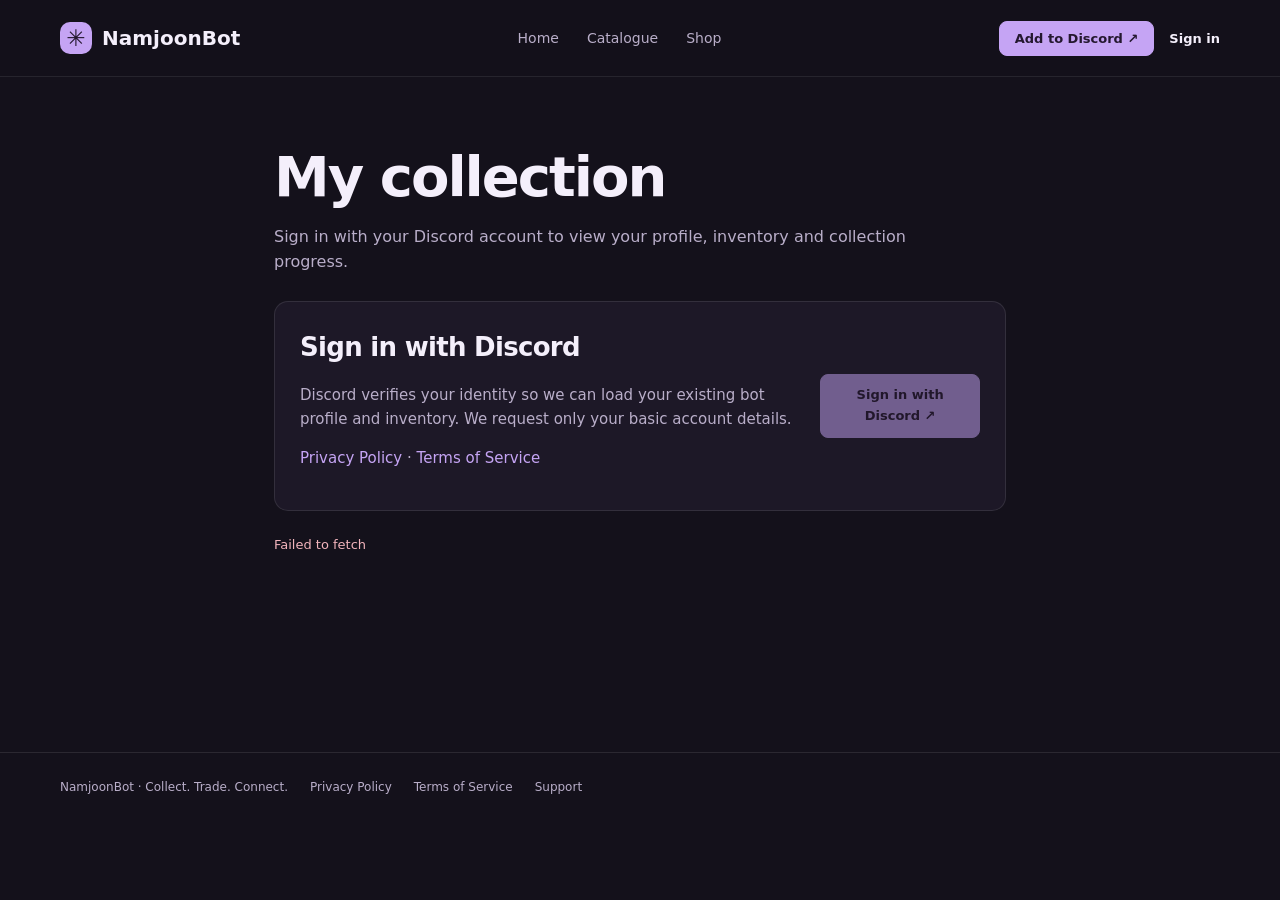
==== commit fff0f2b7: "Simplify website navigation and homepage with Discord account menu" ====
--- a/account.html
+++ b/account.html
@@ -1,3 +1,3 @@
-<!doctype html><html lang="en"><head><meta charset="utf-8"><meta name="viewport" content="width=device-width,initial-scale=1"><meta name="referrer" content="no-referrer"><meta name="theme-color" content="#14111b"><meta name="description" content="Sign in with Discord to view your NamjoonBot profile and inventory."><title>My collection — NamjoonBot</title><link rel="stylesheet" href="./collection.css"><link rel="stylesheet" href="./binder-beta.css?v=binder-beta-5"><link rel="stylesheet" href="./card-display.css?v=20261104-card-preview-2"><link rel="stylesheet" href="./site-qol.css?v=20261105"></head><body data-page="account"><a class="skip" href="#main">Skip to content</a><header><nav class="wrap" aria-label="Main navigation"><a class="brand" href="./"><span>✳</span>NamjoonBot</a><div class="navlinks"><a href="./">Home</a><a href="./catalogue.html">Card catalogue</a><a href="./account.html" aria-current="page">My collection</a><a href="./market.html">Market</a><a href="https://discord.gg/Ec2n3S7j8S">Support ↗</a></div></nav></header><main id="main" class="wrap"><h1>My collection</h1><p class="intro">Sign in with your Discord account to view your profile, inventory and collection progress.</p><div class="panel login-panel" id="login-panel"><div><h2>Sign in with Discord</h2><p>Discord verifies your identity so we can load your existing bot profile and inventory. We request only your basic account details.</p><p><a href="./privacy.html" style="color:var(--purple)">Privacy Policy</a> · <a href="./terms.html" style="color:var(--purple)">Terms of Service</a></p></div><button class="btn primary" id="login" disabled>Sign in with Discord ↗</button></div><div class="toolbar" id="account-actions" hidden><span id="signed-in" class="muted"></span><div><button class="btn" id="refresh">Refresh ↻</button> <button class="btn" id="logout">Sign out</button></div></div><p class="status" id="status" role="status">Checking sign-in availability…</p><div id="account-content" hidden><div class="tabs" role="tablist" aria-label="My account"><button class="btn active" id="profile-tab" role="tab" aria-selected="true" aria-controls="profile">Profile</button><button class="btn" id="collections-tab" role="tab" aria-selected="false" aria-controls="collections">Collection progress</button><button class="btn" id="wishlist-tab" role="tab" aria-selected="false" aria-controls="wishlist">Wishlist</button><button class="btn" id="inventory-tab" role="tab" aria-selected="false" aria-controls="inventory">Inventory</button><button class="btn" id="binders-tab" role="tab" aria-selected="false" aria-controls="binders">Binders <span class="supporter-pill">♡ Supporter beta</span></button></div><section class="panel" id="profile" role="tabpanel" aria-labelledby="profile-tab"></section><section id="inventory" role="tabpanel" aria-labelledby="inventory-tab" hidden><div class="toolbar"><h2>Inventory</h2><label class="muted">Sort <select id="sort"><option value="highest">Highest rarity</option><option value="lowest">Lowest rarity</option><option value="print">Lowest print</option></select></label></div><div class="filters"><label>Search cards<input id="search" type="search" maxlength="100" placeholder="Card name or code…" autocomplete="off"></label><label>Member<select id="member"><option value="all">All members</option><option value="rm">RM</option><option value="jin">Jin</option><option value="suga">SUGA</option><option value="jhope">j-hope</option><option value="jimin">Jimin</option><option value="v">V</option><option value="jungkook">Jungkook</option></select></label><label>Set<select id="set"><option value="all">All sets</option></select></label><label>Variant<select id="variant"><option value="all">All variants</option><option value="unsigned">Unsigned (non-birthday)</option><option value="signed">Signed</option><option value="birthday">Birthday</option></select></label><label>Rarity<select id="rarity"><option value="all">All rarities</option><option value="common">Common</option><option value="uncommon">Uncommon</option><option value="rare">Rare</option><option value="event">Event</option><option value="legendary">Legendary</option><option value="mythical">Mythical</option><option value="secret_mythical">Secret Mythical</option></select></label></div><p class="muted">Select a card to sell it, offer it for trade, or browse the market.</p><div class="grid" id="cards"></div><div class="pagination"><button class="btn" id="prev" disabled>← Previous</button><span id="page-info" class="muted"></span><button class="btn" id="next" disabled>Next →</button></div></section><section id="collections" role="tabpanel" aria-labelledby="collections-tab" hidden><h2>Collection progress</h2><p class="muted">Track every rarity and signature. Birthday variants are bonus discoveries and don’t count toward normal set completion.</p><div class="filters"><label>View<select id="collection-basis"><option value="lifetime">Ever collected</option><option value="owned">Currently owned</option></select></label><label>Search<input id="collection-search" type="search" placeholder="Card name…"></label><label>Set<select id="collection-set"><option value="all">All sets</option></select></label><label>Member<select id="collection-member"><option value="all">All members</option><option value="rm">RM</option><option value="jin">Jin</option><option value="suga">SUGA</option><option value="jhope">j-hope</option><option value="jimin">Jimin</option><option value="v">V</option><option value="jungkook">Jungkook</option></select></label><label>Rarity<select id="collection-rarity"><option value="all">All rarities</option><option value="common">common</option><option value="uncommon">uncommon</option><option value="rare">rare</option><option value="event">event</option><option value="legendary">legendary</option><option value="mythical">mythical</option><option value="secret_mythical">secret mythical</option></select></label><label>Variant<select id="collection-variant"><option value="all">All variants</option><option value="unsigned">Unsigned</option><option value="signed">Signed</option><option value="birthday">Birthday bonuses</option></select></label><label class="check-label"><input id="collection-missing" type="checkbox">Missing only</label></div><div class="set-summaries" id="collection-summary"></div><p class="muted" id="collection-count"></p><div class="grid" id="collection-cards"></div><div class="pagination"><button class="btn" id="collection-prev">← Previous</button><span id="collection-page"></span><button class="btn" id="collection-next">Next →</button></div></section>
-<section id="wishlist" role="tabpanel" aria-labelledby="wishlist-tab" hidden><h2>Wishlist</h2><p class="muted">Synced from your Discord wishlist, including exact rarity, signature and birthday requests. Use /wishlist cards in Discord to add or remove entries.</p><div class="filters"><label>Search<input id="wish-search" type="search" placeholder="Card name…"></label><label>Status<select id="wish-status"><option value="all">All wishes</option><option value="missing">Still missing</option><option value="owned">Currently owned</option></select></label></div><p id="wish-count" class="muted"></p><div class="grid" id="wish-cards"></div></section><section id="binders" role="tabpanel" aria-labelledby="binders-tab" hidden><div class="toolbar"><div><h2>Your binders.</h2><p class="muted">Create and decorate your photocard binders.</p></div><button class="btn" id="expand-binder-beta" hidden>Expand editor</button></div><p class="status" id="binder-beta-status" role="status">Sign in to check beta access.</p><div id="binder-beta-locked" hidden><span class="supporter-pill">♡ Supporter</span><p>The binder editor is currently open to supporters for testing.</p><p><a href="https://discord.gg/Ec2n3S7j8S" target="_blank" rel="noopener noreferrer">Visit the support server</a> · <a href="https://ko-fi.com/namjoonbot" target="_blank" rel="noopener noreferrer">View Ko-fi</a></p></div><div id="binder-beta-host"></div></section></div></main><dialog id="card-modal" aria-label="Card details"><button class="btn modal-close" id="close-modal" aria-label="Close card details">Close ×</button><div class="modal-body" id="modal-body"></div></dialog><footer><div class="wrap"><div class="footerlinks"><span>NamjoonBot · Collect. Trade. Connect.</span><a href="./privacy.html">Privacy Policy</a><a href="./terms.html">Terms of Service</a><a href="https://discord.gg/Ec2n3S7j8S">Support</a></div></div></footer><script src="./site-config.js"></script><script src="./collection.js?v=20261105-qol"></script><script src="./binder-beta-tab.js?v=binder-beta-5"></script><script src="./card-display.js?v=20261104"></script><script src="./site-qol.js?v=20261105"></script></body></html>
+<!doctype html><html lang="en"><head><meta charset="utf-8"><meta name="viewport" content="width=device-width,initial-scale=1"><meta name="referrer" content="no-referrer"><meta name="theme-color" content="#14111b"><meta name="description" content="Sign in with Discord to view your NamjoonBot profile and inventory."><title>My collection — NamjoonBot</title><link rel="stylesheet" href="./collection.css"><link rel="stylesheet" href="./binder-beta.css?v=binder-beta-5"><link rel="stylesheet" href="./card-display.css?v=20261104-card-preview-2"><link rel="stylesheet" href="./site-qol.css?v=20261105"><link rel="stylesheet" href="./member-header.css?v=20261105-nav"></head><body data-page="account"><a class="skip" href="#main">Skip to content</a><header class="member-header"><nav class="member-inner" aria-label="Main navigation"><a class="member-brand" href="./" aria-label="NamjoonBot home"><span class="member-mark" aria-hidden="true">✳</span>NamjoonBot</a><div class="member-links"><a href="./" data-nav-page="index.html">Home</a><a href="./catalogue.html" data-nav-page="catalogue.html">Catalogue</a><a href="./shop.html" data-nav-page="shop.html">Shop</a></div><div class="member-actions"><a class="member-add" href="https://discord.com/oauth2/authorize?client_id=1540789930329120908&amp;permissions=274878286848&amp;integration_type=0&amp;scope=bot+applications.commands"><span class="member-desktop-copy">Add to Discord ↗</span><span class="member-mobile-copy">Add bot ↗</span></a><a id="member-signin" class="member-signin" href="./account.html">Sign in</a><details id="member-account" class="member-account" hidden><summary aria-label="Open account navigation"><span id="member-avatar" class="member-avatar" aria-hidden="true">A</span><span class="member-chevron" aria-hidden="true">⌄</span></summary><div class="member-dropdown"><span id="member-name" class="member-name">Discord account</span><a href="./account.html#profile">Profile</a><a href="./account.html#collections">Collection progress</a><a href="./account.html#wishlist">Wishlist</a><a href="./account.html#inventory">Inventory</a><a href="./market.html">Market &amp; offers</a><a href="./account.html#binders">Binders</a><button id="member-signout" type="button">Sign out</button></div></details></div></nav></header><main id="main" class="wrap"><h1>My collection</h1><p class="intro">Sign in with your Discord account to view your profile, inventory and collection progress.</p><div class="panel login-panel" id="login-panel"><div><h2>Sign in with Discord</h2><p>Discord verifies your identity so we can load your existing bot profile and inventory. We request only your basic account details.</p><p><a href="./privacy.html" style="color:var(--purple)">Privacy Policy</a> · <a href="./terms.html" style="color:var(--purple)">Terms of Service</a></p></div><button class="btn primary" id="login" disabled>Sign in with Discord ↗</button></div><div class="toolbar" id="account-actions" hidden><span id="signed-in" class="muted"></span><div><button class="btn" id="refresh">Refresh ↻</button> <button class="btn" id="logout">Sign out</button></div></div><p class="status" id="status" role="status">Checking sign-in availability…</p><div id="account-content" hidden><div class="tabs" role="tablist" aria-label="My account"><button class="btn active" id="profile-tab" role="tab" aria-selected="true" aria-controls="profile">Profile</button><button class="btn" id="collections-tab" role="tab" aria-selected="false" aria-controls="collections">Collection progress</button><button class="btn" id="wishlist-tab" role="tab" aria-selected="false" aria-controls="wishlist">Wishlist</button><button class="btn" id="inventory-tab" role="tab" aria-selected="false" aria-controls="inventory">Inventory</button><button class="btn" id="binders-tab" role="tab" aria-selected="false" aria-controls="binders">Binders <span class="supporter-pill">♡ Supporter beta</span></button></div><section class="panel" id="profile" role="tabpanel" aria-labelledby="profile-tab"></section><section id="inventory" role="tabpanel" aria-labelledby="inventory-tab" hidden><div class="toolbar"><h2>Inventory</h2><label class="muted">Sort <select id="sort"><option value="highest">Highest rarity</option><option value="lowest">Lowest rarity</option><option value="print">Lowest print</option></select></label></div><div class="filters"><label>Search cards<input id="search" type="search" maxlength="100" placeholder="Card name or code…" autocomplete="off"></label><label>Member<select id="member"><option value="all">All members</option><option value="rm">RM</option><option value="jin">Jin</option><option value="suga">SUGA</option><option value="jhope">j-hope</option><option value="jimin">Jimin</option><option value="v">V</option><option value="jungkook">Jungkook</option></select></label><label>Set<select id="set"><option value="all">All sets</option></select></label><label>Variant<select id="variant"><option value="all">All variants</option><option value="unsigned">Unsigned (non-birthday)</option><option value="signed">Signed</option><option value="birthday">Birthday</option></select></label><label>Rarity<select id="rarity"><option value="all">All rarities</option><option value="common">Common</option><option value="uncommon">Uncommon</option><option value="rare">Rare</option><option value="event">Event</option><option value="legendary">Legendary</option><option value="mythical">Mythical</option><option value="secret_mythical">Secret Mythical</option></select></label></div><p class="muted">Select a card to sell it, offer it for trade, or browse the market.</p><div class="grid" id="cards"></div><div class="pagination"><button class="btn" id="prev" disabled>← Previous</button><span id="page-info" class="muted"></span><button class="btn" id="next" disabled>Next →</button></div></section><section id="collections" role="tabpanel" aria-labelledby="collections-tab" hidden><h2>Collection progress</h2><p class="muted">Track every rarity and signature. Birthday variants are bonus discoveries and don’t count toward normal set completion.</p><div class="filters"><label>View<select id="collection-basis"><option value="lifetime">Ever collected</option><option value="owned">Currently owned</option></select></label><label>Search<input id="collection-search" type="search" placeholder="Card name…"></label><label>Set<select id="collection-set"><option value="all">All sets</option></select></label><label>Member<select id="collection-member"><option value="all">All members</option><option value="rm">RM</option><option value="jin">Jin</option><option value="suga">SUGA</option><option value="jhope">j-hope</option><option value="jimin">Jimin</option><option value="v">V</option><option value="jungkook">Jungkook</option></select></label><label>Rarity<select id="collection-rarity"><option value="all">All rarities</option><option value="common">common</option><option value="uncommon">uncommon</option><option value="rare">rare</option><option value="event">event</option><option value="legendary">legendary</option><option value="mythical">mythical</option><option value="secret_mythical">secret mythical</option></select></label><label>Variant<select id="collection-variant"><option value="all">All variants</option><option value="unsigned">Unsigned</option><option value="signed">Signed</option><option value="birthday">Birthday bonuses</option></select></label><label class="check-label"><input id="collection-missing" type="checkbox">Missing only</label></div><div class="set-summaries" id="collection-summary"></div><p class="muted" id="collection-count"></p><div class="grid" id="collection-cards"></div><div class="pagination"><button class="btn" id="collection-prev">← Previous</button><span id="collection-page"></span><button class="btn" id="collection-next">Next →</button></div></section>
+<section id="wishlist" role="tabpanel" aria-labelledby="wishlist-tab" hidden><h2>Wishlist</h2><p class="muted">Synced from your Discord wishlist, including exact rarity, signature and birthday requests. Use /wishlist cards in Discord to add or remove entries.</p><div class="filters"><label>Search<input id="wish-search" type="search" placeholder="Card name…"></label><label>Status<select id="wish-status"><option value="all">All wishes</option><option value="missing">Still missing</option><option value="owned">Currently owned</option></select></label></div><p id="wish-count" class="muted"></p><div class="grid" id="wish-cards"></div></section><section id="binders" role="tabpanel" aria-labelledby="binders-tab" hidden><div class="toolbar"><div><h2>Your binders.</h2><p class="muted">Create and decorate your photocard binders.</p></div><button class="btn" id="expand-binder-beta" hidden>Expand editor</button></div><p class="status" id="binder-beta-status" role="status">Sign in to check beta access.</p><div id="binder-beta-locked" hidden><span class="supporter-pill">♡ Supporter</span><p>The binder editor is currently open to supporters for testing.</p><p><a href="https://discord.gg/Ec2n3S7j8S" target="_blank" rel="noopener noreferrer">Visit the support server</a> · <a href="https://ko-fi.com/namjoonbot" target="_blank" rel="noopener noreferrer">View Ko-fi</a></p></div><div id="binder-beta-host"></div></section></div></main><dialog id="card-modal" aria-label="Card details"><button class="btn modal-close" id="close-modal" aria-label="Close card details">Close ×</button><div class="modal-body" id="modal-body"></div></dialog><footer><div class="wrap"><div class="footerlinks"><span>NamjoonBot · Collect. Trade. Connect.</span><a href="./privacy.html">Privacy Policy</a><a href="./terms.html">Terms of Service</a><a href="https://discord.gg/Ec2n3S7j8S">Support</a></div></div></footer><script src="./site-config.js"></script><script src="./collection.js?v=20261105-account-nav"></script><script src="./binder-beta-tab.js?v=binder-beta-5"></script><script src="./card-display.js?v=20261104"></script><script src="./site-qol.js?v=20261105"></script><script src="./member-header.js?v=20261105-nav"></script></body></html>
 
--- a/member-header.css
+++ b/member-header.css
@@ -0,0 +1,10 @@
+.member-header{position:sticky;top:0;z-index:40;border-bottom:1px solid #ffffff15;background:#14111bf5;backdrop-filter:blur(14px);color:#f4effb}
+.member-header .member-inner{width:min(1160px,calc(100% - 40px));margin:auto;min-height:76px;display:flex;align-items:center;justify-content:space-between;gap:28px;padding:0}
+.member-brand{display:inline-flex;align-items:center;gap:10px;white-space:nowrap;font:700 20px 'Space Grotesk',system-ui,sans-serif;text-decoration:none;color:#f4effb}.member-mark{display:grid;place-items:center;width:32px;height:32px;background:#c5a4f4;color:#24182f;border-radius:10px;font-size:23px}
+.member-links{display:flex;align-items:center;gap:28px;font:500 14px 'DM Sans',system-ui,sans-serif}.member-links a{color:#b9aec9;text-decoration:none;padding:12px 0}.member-links a:hover,.member-links a[aria-current]{color:#f4effb}.member-links a[aria-current]{box-shadow:0 2px #c5a4f4}
+.member-actions{display:flex;align-items:center;gap:15px}.member-add{display:inline-flex;align-items:center;justify-content:center;border:1px solid #c5a4f4;background:#c5a4f4;color:#24182f!important;padding:9px 15px;border-radius:8px;font:700 13px 'DM Sans',system-ui,sans-serif;text-decoration:none;white-space:nowrap}.member-add:hover{background:#d6bafa}.member-signin{font:600 13px 'DM Sans',system-ui,sans-serif;color:#f4effb;text-decoration:none;white-space:nowrap}.member-header [hidden]{display:none!important}
+.member-account{position:relative}.member-account summary{display:flex;align-items:center;gap:6px;list-style:none;cursor:pointer;padding:5px;border-radius:50%;min-height:44px;min-width:44px}.member-account summary::-webkit-details-marker{display:none}.member-avatar{display:grid;place-items:center;width:34px;height:34px;border-radius:50%;background:#32253f;color:#dcc2ff;font:600 15px system-ui;overflow:hidden}.member-avatar img{width:100%;height:100%;object-fit:cover}.member-chevron{font-size:12px;color:#b9aec9}
+.member-dropdown{position:absolute;right:0;top:calc(100% + 12px);width:244px;max-width:calc(100vw - 32px);padding:7px;border:1px solid #c5a4f438;background:#211a2d;border-radius:12px;box-shadow:0 14px 40px #0006}.member-dropdown .member-name{display:block;padding:10px 12px 12px;color:#b9aec9;font:500 12px 'DM Sans',system-ui,sans-serif;overflow-wrap:anywhere;border-bottom:1px solid #ffffff12;margin-bottom:5px}.member-dropdown a,.member-dropdown button{display:block;width:100%;padding:10px 12px;text-align:left;background:none;color:#f4effb;border:0;border-radius:6px;text-decoration:none;font:500 13px 'DM Sans',system-ui,sans-serif;cursor:pointer}.member-dropdown a:hover,.member-dropdown button:hover{background:#c5a4f414}.member-dropdown button{margin-top:5px;border-top:1px solid #ffffff12;border-radius:0 0 6px 6px}.member-header a:focus-visible,.member-header summary:focus-visible,.member-header button:focus-visible{outline:3px solid #c5a4f4;outline-offset:3px}.member-mobile-copy{display:none}
+.home-explore{display:flex;gap:12px 28px;align-items:center;justify-content:center;flex-wrap:wrap;padding:22px 0;border-bottom:1px solid var(--line);color:var(--muted);font-size:13px}.home-explore a:hover{color:var(--purple)}.home-invite{padding:42px 0;display:flex;align-items:center;justify-content:space-between;gap:22px;border-bottom:1px solid var(--line)}.home-invite h2{font-size:24px}.home-invite p{font-size:14px;color:var(--muted);margin-top:8px}.community-heading{padding:40px 0 0}.community-heading h1{font-size:40px;letter-spacing:-1.5px;margin:12px 0}.community-heading p{color:var(--muted)}
+@media(max-width:800px){.member-header .member-inner{gap:16px}.member-brand{font-size:17px}.member-links{gap:18px}.member-actions{gap:9px}.member-add{padding:9px 11px}}
+@media(max-width:640px){.member-header .member-inner{display:grid;grid-template-columns:minmax(0,1fr) auto;gap:8px 12px;padding:11px 0 0;min-height:0;width:calc(100% - 32px)}.member-links{grid-column:1/-1;grid-row:2;justify-content:center;gap:38px;padding-bottom:8px}.member-links a{padding:7px 0}.member-actions{justify-self:end}.member-brand{font-size:16px;gap:7px}.member-mark{width:27px;height:27px;font-size:20px;border-radius:8px}.member-desktop-copy{display:none}.member-mobile-copy{display:inline}.member-add{font-size:12px;padding:8px 11px}.member-signin{font-size:12px}.member-dropdown{top:calc(100% + 5px)}.home-invite{align-items:start;flex-direction:column;padding:30px 0}.home-explore{gap:13px 24px}}
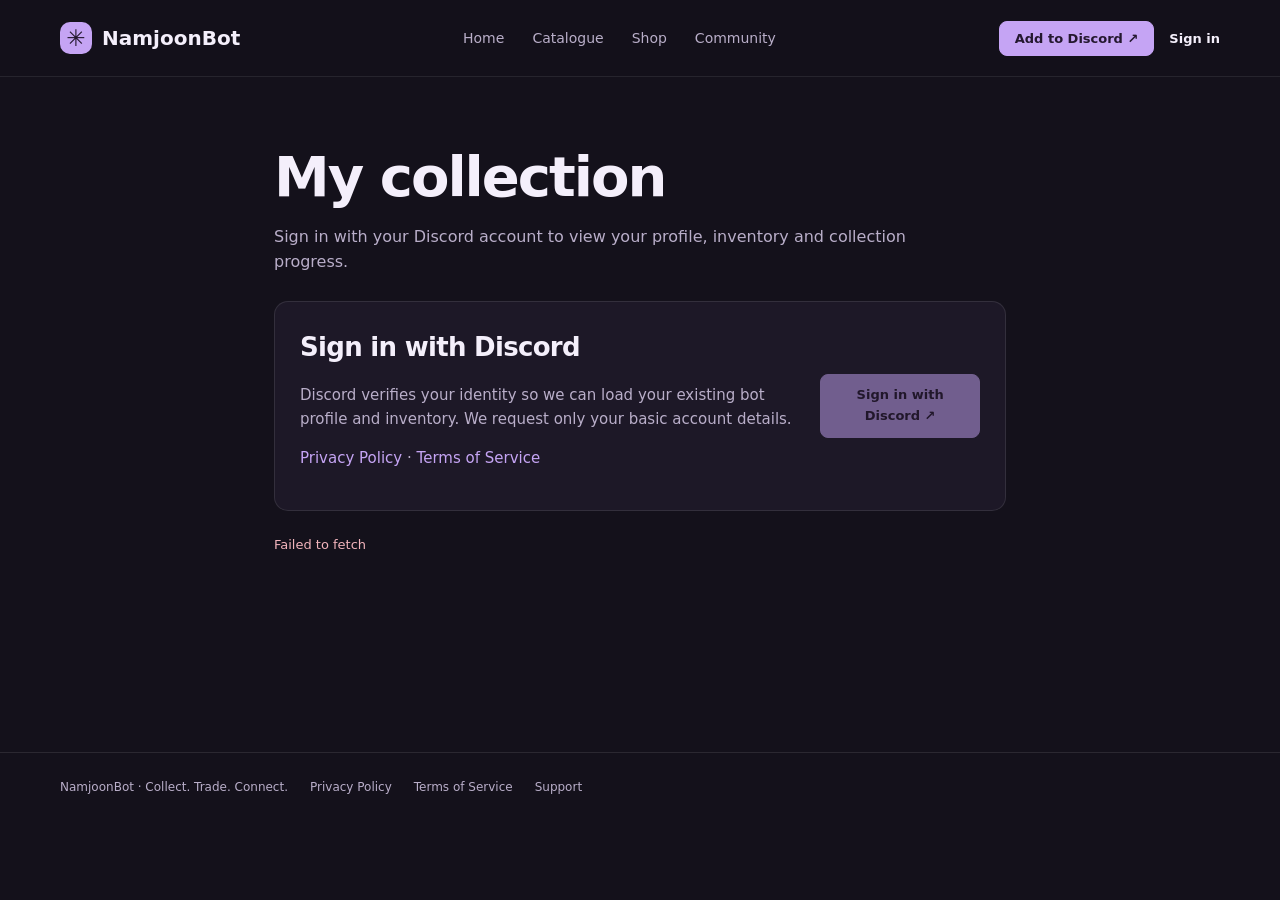
==== commit 08a468c7: "Add Community to shared website navigation" ====
--- a/account.html
+++ b/account.html
@@ -1,3 +1,3 @@
-<!doctype html><html lang="en"><head><meta charset="utf-8"><meta name="viewport" content="width=device-width,initial-scale=1"><meta name="referrer" content="no-referrer"><meta name="theme-color" content="#14111b"><meta name="description" content="Sign in with Discord to view your NamjoonBot profile and inventory."><title>My collection — NamjoonBot</title><link rel="stylesheet" href="./collection.css"><link rel="stylesheet" href="./binder-beta.css?v=binder-beta-5"><link rel="stylesheet" href="./card-display.css?v=20261104-card-preview-2"><link rel="stylesheet" href="./site-qol.css?v=20261105"><link rel="stylesheet" href="./member-header.css?v=20261105-nav"></head><body data-page="account"><a class="skip" href="#main">Skip to content</a><header class="member-header"><nav class="member-inner" aria-label="Main navigation"><a class="member-brand" href="./" aria-label="NamjoonBot home"><span class="member-mark" aria-hidden="true">✳</span>NamjoonBot</a><div class="member-links"><a href="./" data-nav-page="index.html">Home</a><a href="./catalogue.html" data-nav-page="catalogue.html">Catalogue</a><a href="./shop.html" data-nav-page="shop.html">Shop</a></div><div class="member-actions"><a class="member-add" href="https://discord.com/oauth2/authorize?client_id=1540789930329120908&amp;permissions=274878286848&amp;integration_type=0&amp;scope=bot+applications.commands"><span class="member-desktop-copy">Add to Discord ↗</span><span class="member-mobile-copy">Add bot ↗</span></a><a id="member-signin" class="member-signin" href="./account.html">Sign in</a><details id="member-account" class="member-account" hidden><summary aria-label="Open account navigation"><span id="member-avatar" class="member-avatar" aria-hidden="true">A</span><span class="member-chevron" aria-hidden="true">⌄</span></summary><div class="member-dropdown"><span id="member-name" class="member-name">Discord account</span><a href="./account.html#profile">Profile</a><a href="./account.html#collections">Collection progress</a><a href="./account.html#wishlist">Wishlist</a><a href="./account.html#inventory">Inventory</a><a href="./market.html">Market &amp; offers</a><a href="./account.html#binders">Binders</a><button id="member-signout" type="button">Sign out</button></div></details></div></nav></header><main id="main" class="wrap"><h1>My collection</h1><p class="intro">Sign in with your Discord account to view your profile, inventory and collection progress.</p><div class="panel login-panel" id="login-panel"><div><h2>Sign in with Discord</h2><p>Discord verifies your identity so we can load your existing bot profile and inventory. We request only your basic account details.</p><p><a href="./privacy.html" style="color:var(--purple)">Privacy Policy</a> · <a href="./terms.html" style="color:var(--purple)">Terms of Service</a></p></div><button class="btn primary" id="login" disabled>Sign in with Discord ↗</button></div><div class="toolbar" id="account-actions" hidden><span id="signed-in" class="muted"></span><div><button class="btn" id="refresh">Refresh ↻</button> <button class="btn" id="logout">Sign out</button></div></div><p class="status" id="status" role="status">Checking sign-in availability…</p><div id="account-content" hidden><div class="tabs" role="tablist" aria-label="My account"><button class="btn active" id="profile-tab" role="tab" aria-selected="true" aria-controls="profile">Profile</button><button class="btn" id="collections-tab" role="tab" aria-selected="false" aria-controls="collections">Collection progress</button><button class="btn" id="wishlist-tab" role="tab" aria-selected="false" aria-controls="wishlist">Wishlist</button><button class="btn" id="inventory-tab" role="tab" aria-selected="false" aria-controls="inventory">Inventory</button><button class="btn" id="binders-tab" role="tab" aria-selected="false" aria-controls="binders">Binders <span class="supporter-pill">♡ Supporter beta</span></button></div><section class="panel" id="profile" role="tabpanel" aria-labelledby="profile-tab"></section><section id="inventory" role="tabpanel" aria-labelledby="inventory-tab" hidden><div class="toolbar"><h2>Inventory</h2><label class="muted">Sort <select id="sort"><option value="highest">Highest rarity</option><option value="lowest">Lowest rarity</option><option value="print">Lowest print</option></select></label></div><div class="filters"><label>Search cards<input id="search" type="search" maxlength="100" placeholder="Card name or code…" autocomplete="off"></label><label>Member<select id="member"><option value="all">All members</option><option value="rm">RM</option><option value="jin">Jin</option><option value="suga">SUGA</option><option value="jhope">j-hope</option><option value="jimin">Jimin</option><option value="v">V</option><option value="jungkook">Jungkook</option></select></label><label>Set<select id="set"><option value="all">All sets</option></select></label><label>Variant<select id="variant"><option value="all">All variants</option><option value="unsigned">Unsigned (non-birthday)</option><option value="signed">Signed</option><option value="birthday">Birthday</option></select></label><label>Rarity<select id="rarity"><option value="all">All rarities</option><option value="common">Common</option><option value="uncommon">Uncommon</option><option value="rare">Rare</option><option value="event">Event</option><option value="legendary">Legendary</option><option value="mythical">Mythical</option><option value="secret_mythical">Secret Mythical</option></select></label></div><p class="muted">Select a card to sell it, offer it for trade, or browse the market.</p><div class="grid" id="cards"></div><div class="pagination"><button class="btn" id="prev" disabled>← Previous</button><span id="page-info" class="muted"></span><button class="btn" id="next" disabled>Next →</button></div></section><section id="collections" role="tabpanel" aria-labelledby="collections-tab" hidden><h2>Collection progress</h2><p class="muted">Track every rarity and signature. Birthday variants are bonus discoveries and don’t count toward normal set completion.</p><div class="filters"><label>View<select id="collection-basis"><option value="lifetime">Ever collected</option><option value="owned">Currently owned</option></select></label><label>Search<input id="collection-search" type="search" placeholder="Card name…"></label><label>Set<select id="collection-set"><option value="all">All sets</option></select></label><label>Member<select id="collection-member"><option value="all">All members</option><option value="rm">RM</option><option value="jin">Jin</option><option value="suga">SUGA</option><option value="jhope">j-hope</option><option value="jimin">Jimin</option><option value="v">V</option><option value="jungkook">Jungkook</option></select></label><label>Rarity<select id="collection-rarity"><option value="all">All rarities</option><option value="common">common</option><option value="uncommon">uncommon</option><option value="rare">rare</option><option value="event">event</option><option value="legendary">legendary</option><option value="mythical">mythical</option><option value="secret_mythical">secret mythical</option></select></label><label>Variant<select id="collection-variant"><option value="all">All variants</option><option value="unsigned">Unsigned</option><option value="signed">Signed</option><option value="birthday">Birthday bonuses</option></select></label><label class="check-label"><input id="collection-missing" type="checkbox">Missing only</label></div><div class="set-summaries" id="collection-summary"></div><p class="muted" id="collection-count"></p><div class="grid" id="collection-cards"></div><div class="pagination"><button class="btn" id="collection-prev">← Previous</button><span id="collection-page"></span><button class="btn" id="collection-next">Next →</button></div></section>
+<!doctype html><html lang="en"><head><meta charset="utf-8"><meta name="viewport" content="width=device-width,initial-scale=1"><meta name="referrer" content="no-referrer"><meta name="theme-color" content="#14111b"><meta name="description" content="Sign in with Discord to view your NamjoonBot profile and inventory."><title>My collection — NamjoonBot</title><link rel="stylesheet" href="./collection.css"><link rel="stylesheet" href="./binder-beta.css?v=binder-beta-5"><link rel="stylesheet" href="./card-display.css?v=20261104-card-preview-2"><link rel="stylesheet" href="./site-qol.css?v=20261105"><link rel="stylesheet" href="./member-header.css?v=20261106-community"></head><body data-page="account"><a class="skip" href="#main">Skip to content</a><header class="member-header"><nav class="member-inner" aria-label="Main navigation"><a class="member-brand" href="./" aria-label="NamjoonBot home"><span class="member-mark" aria-hidden="true">✳</span>NamjoonBot</a><div class="member-links"><a href="./" data-nav-page="index.html">Home</a><a href="./catalogue.html" data-nav-page="catalogue.html">Catalogue</a><a href="./shop.html" data-nav-page="shop.html">Shop</a><a href="./community.html" data-nav-page="community.html">Community</a></div><div class="member-actions"><a class="member-add" href="https://discord.com/oauth2/authorize?client_id=1540789930329120908&amp;permissions=274878286848&amp;integration_type=0&amp;scope=bot+applications.commands"><span class="member-desktop-copy">Add to Discord ↗</span><span class="member-mobile-copy">Add bot ↗</span></a><a id="member-signin" class="member-signin" href="./account.html">Sign in</a><details id="member-account" class="member-account" hidden><summary aria-label="Open account navigation"><span id="member-avatar" class="member-avatar" aria-hidden="true">A</span><span class="member-chevron" aria-hidden="true">⌄</span></summary><div class="member-dropdown"><span id="member-name" class="member-name">Discord account</span><a href="./account.html#profile">Profile</a><a href="./account.html#collections">Collection progress</a><a href="./account.html#wishlist">Wishlist</a><a href="./account.html#inventory">Inventory</a><a href="./market.html">Market &amp; offers</a><a href="./account.html#binders">Binders</a><button id="member-signout" type="button">Sign out</button></div></details></div></nav></header><main id="main" class="wrap"><h1>My collection</h1><p class="intro">Sign in with your Discord account to view your profile, inventory and collection progress.</p><div class="panel login-panel" id="login-panel"><div><h2>Sign in with Discord</h2><p>Discord verifies your identity so we can load your existing bot profile and inventory. We request only your basic account details.</p><p><a href="./privacy.html" style="color:var(--purple)">Privacy Policy</a> · <a href="./terms.html" style="color:var(--purple)">Terms of Service</a></p></div><button class="btn primary" id="login" disabled>Sign in with Discord ↗</button></div><div class="toolbar" id="account-actions" hidden><span id="signed-in" class="muted"></span><div><button class="btn" id="refresh">Refresh ↻</button> <button class="btn" id="logout">Sign out</button></div></div><p class="status" id="status" role="status">Checking sign-in availability…</p><div id="account-content" hidden><div class="tabs" role="tablist" aria-label="My account"><button class="btn active" id="profile-tab" role="tab" aria-selected="true" aria-controls="profile">Profile</button><button class="btn" id="collections-tab" role="tab" aria-selected="false" aria-controls="collections">Collection progress</button><button class="btn" id="wishlist-tab" role="tab" aria-selected="false" aria-controls="wishlist">Wishlist</button><button class="btn" id="inventory-tab" role="tab" aria-selected="false" aria-controls="inventory">Inventory</button><button class="btn" id="binders-tab" role="tab" aria-selected="false" aria-controls="binders">Binders <span class="supporter-pill">♡ Supporter beta</span></button></div><section class="panel" id="profile" role="tabpanel" aria-labelledby="profile-tab"></section><section id="inventory" role="tabpanel" aria-labelledby="inventory-tab" hidden><div class="toolbar"><h2>Inventory</h2><label class="muted">Sort <select id="sort"><option value="highest">Highest rarity</option><option value="lowest">Lowest rarity</option><option value="print">Lowest print</option></select></label></div><div class="filters"><label>Search cards<input id="search" type="search" maxlength="100" placeholder="Card name or code…" autocomplete="off"></label><label>Member<select id="member"><option value="all">All members</option><option value="rm">RM</option><option value="jin">Jin</option><option value="suga">SUGA</option><option value="jhope">j-hope</option><option value="jimin">Jimin</option><option value="v">V</option><option value="jungkook">Jungkook</option></select></label><label>Set<select id="set"><option value="all">All sets</option></select></label><label>Variant<select id="variant"><option value="all">All variants</option><option value="unsigned">Unsigned (non-birthday)</option><option value="signed">Signed</option><option value="birthday">Birthday</option></select></label><label>Rarity<select id="rarity"><option value="all">All rarities</option><option value="common">Common</option><option value="uncommon">Uncommon</option><option value="rare">Rare</option><option value="event">Event</option><option value="legendary">Legendary</option><option value="mythical">Mythical</option><option value="secret_mythical">Secret Mythical</option></select></label></div><p class="muted">Select a card to sell it, offer it for trade, or browse the market.</p><div class="grid" id="cards"></div><div class="pagination"><button class="btn" id="prev" disabled>← Previous</button><span id="page-info" class="muted"></span><button class="btn" id="next" disabled>Next →</button></div></section><section id="collections" role="tabpanel" aria-labelledby="collections-tab" hidden><h2>Collection progress</h2><p class="muted">Track every rarity and signature. Birthday variants are bonus discoveries and don’t count toward normal set completion.</p><div class="filters"><label>View<select id="collection-basis"><option value="lifetime">Ever collected</option><option value="owned">Currently owned</option></select></label><label>Search<input id="collection-search" type="search" placeholder="Card name…"></label><label>Set<select id="collection-set"><option value="all">All sets</option></select></label><label>Member<select id="collection-member"><option value="all">All members</option><option value="rm">RM</option><option value="jin">Jin</option><option value="suga">SUGA</option><option value="jhope">j-hope</option><option value="jimin">Jimin</option><option value="v">V</option><option value="jungkook">Jungkook</option></select></label><label>Rarity<select id="collection-rarity"><option value="all">All rarities</option><option value="common">common</option><option value="uncommon">uncommon</option><option value="rare">rare</option><option value="event">event</option><option value="legendary">legendary</option><option value="mythical">mythical</option><option value="secret_mythical">secret mythical</option></select></label><label>Variant<select id="collection-variant"><option value="all">All variants</option><option value="unsigned">Unsigned</option><option value="signed">Signed</option><option value="birthday">Birthday bonuses</option></select></label><label class="check-label"><input id="collection-missing" type="checkbox">Missing only</label></div><div class="set-summaries" id="collection-summary"></div><p class="muted" id="collection-count"></p><div class="grid" id="collection-cards"></div><div class="pagination"><button class="btn" id="collection-prev">← Previous</button><span id="collection-page"></span><button class="btn" id="collection-next">Next →</button></div></section>
 <section id="wishlist" role="tabpanel" aria-labelledby="wishlist-tab" hidden><h2>Wishlist</h2><p class="muted">Synced from your Discord wishlist, including exact rarity, signature and birthday requests. Use /wishlist cards in Discord to add or remove entries.</p><div class="filters"><label>Search<input id="wish-search" type="search" placeholder="Card name…"></label><label>Status<select id="wish-status"><option value="all">All wishes</option><option value="missing">Still missing</option><option value="owned">Currently owned</option></select></label></div><p id="wish-count" class="muted"></p><div class="grid" id="wish-cards"></div></section><section id="binders" role="tabpanel" aria-labelledby="binders-tab" hidden><div class="toolbar"><div><h2>Your binders.</h2><p class="muted">Create and decorate your photocard binders.</p></div><button class="btn" id="expand-binder-beta" hidden>Expand editor</button></div><p class="status" id="binder-beta-status" role="status">Sign in to check beta access.</p><div id="binder-beta-locked" hidden><span class="supporter-pill">♡ Supporter</span><p>The binder editor is currently open to supporters for testing.</p><p><a href="https://discord.gg/Ec2n3S7j8S" target="_blank" rel="noopener noreferrer">Visit the support server</a> · <a href="https://ko-fi.com/namjoonbot" target="_blank" rel="noopener noreferrer">View Ko-fi</a></p></div><div id="binder-beta-host"></div></section></div></main><dialog id="card-modal" aria-label="Card details"><button class="btn modal-close" id="close-modal" aria-label="Close card details">Close ×</button><div class="modal-body" id="modal-body"></div></dialog><footer><div class="wrap"><div class="footerlinks"><span>NamjoonBot · Collect. Trade. Connect.</span><a href="./privacy.html">Privacy Policy</a><a href="./terms.html">Terms of Service</a><a href="https://discord.gg/Ec2n3S7j8S">Support</a></div></div></footer><script src="./site-config.js"></script><script src="./collection.js?v=20261105-account-nav"></script><script src="./binder-beta-tab.js?v=binder-beta-5"></script><script src="./card-display.js?v=20261104"></script><script src="./site-qol.js?v=20261105"></script><script src="./member-header.js?v=20261105-nav"></script></body></html>
 
--- a/member-header.css
+++ b/member-header.css
@@ -7,4 +7,4 @@
 .member-dropdown{position:absolute;right:0;top:calc(100% + 12px);width:244px;max-width:calc(100vw - 32px);padding:7px;border:1px solid #c5a4f438;background:#211a2d;border-radius:12px;box-shadow:0 14px 40px #0006}.member-dropdown .member-name{display:block;padding:10px 12px 12px;color:#b9aec9;font:500 12px 'DM Sans',system-ui,sans-serif;overflow-wrap:anywhere;border-bottom:1px solid #ffffff12;margin-bottom:5px}.member-dropdown a,.member-dropdown button{display:block;width:100%;padding:10px 12px;text-align:left;background:none;color:#f4effb;border:0;border-radius:6px;text-decoration:none;font:500 13px 'DM Sans',system-ui,sans-serif;cursor:pointer}.member-dropdown a:hover,.member-dropdown button:hover{background:#c5a4f414}.member-dropdown button{margin-top:5px;border-top:1px solid #ffffff12;border-radius:0 0 6px 6px}.member-header a:focus-visible,.member-header summary:focus-visible,.member-header button:focus-visible{outline:3px solid #c5a4f4;outline-offset:3px}.member-mobile-copy{display:none}
 .home-explore{display:flex;gap:12px 28px;align-items:center;justify-content:center;flex-wrap:wrap;padding:22px 0;border-bottom:1px solid var(--line);color:var(--muted);font-size:13px}.home-explore a:hover{color:var(--purple)}.home-invite{padding:42px 0;display:flex;align-items:center;justify-content:space-between;gap:22px;border-bottom:1px solid var(--line)}.home-invite h2{font-size:24px}.home-invite p{font-size:14px;color:var(--muted);margin-top:8px}.community-heading{padding:40px 0 0}.community-heading h1{font-size:40px;letter-spacing:-1.5px;margin:12px 0}.community-heading p{color:var(--muted)}
 @media(max-width:800px){.member-header .member-inner{gap:16px}.member-brand{font-size:17px}.member-links{gap:18px}.member-actions{gap:9px}.member-add{padding:9px 11px}}
-@media(max-width:640px){.member-header .member-inner{display:grid;grid-template-columns:minmax(0,1fr) auto;gap:8px 12px;padding:11px 0 0;min-height:0;width:calc(100% - 32px)}.member-links{grid-column:1/-1;grid-row:2;justify-content:center;gap:38px;padding-bottom:8px}.member-links a{padding:7px 0}.member-actions{justify-self:end}.member-brand{font-size:16px;gap:7px}.member-mark{width:27px;height:27px;font-size:20px;border-radius:8px}.member-desktop-copy{display:none}.member-mobile-copy{display:inline}.member-add{font-size:12px;padding:8px 11px}.member-signin{font-size:12px}.member-dropdown{top:calc(100% + 5px)}.home-invite{align-items:start;flex-direction:column;padding:30px 0}.home-explore{gap:13px 24px}}
+@media(max-width:960px){.member-header .member-inner{display:grid;grid-template-columns:minmax(0,1fr) auto;gap:8px 12px;padding:11px 0 0;min-height:0;width:calc(100% - 32px)}.member-links{grid-column:1/-1;grid-row:2;justify-content:center;gap:clamp(14px,4vw,38px);padding-bottom:8px}.member-links a{padding:7px 0}.member-actions{justify-self:end}.member-brand{font-size:16px;gap:7px}.member-mark{width:27px;height:27px;font-size:20px;border-radius:8px}.member-desktop-copy{display:none}.member-mobile-copy{display:inline}.member-add{font-size:12px;padding:8px 11px}.member-signin{font-size:12px}.member-dropdown{top:calc(100% + 5px)}.home-invite{align-items:start;flex-direction:column;padding:30px 0}.home-explore{gap:13px 24px}}
